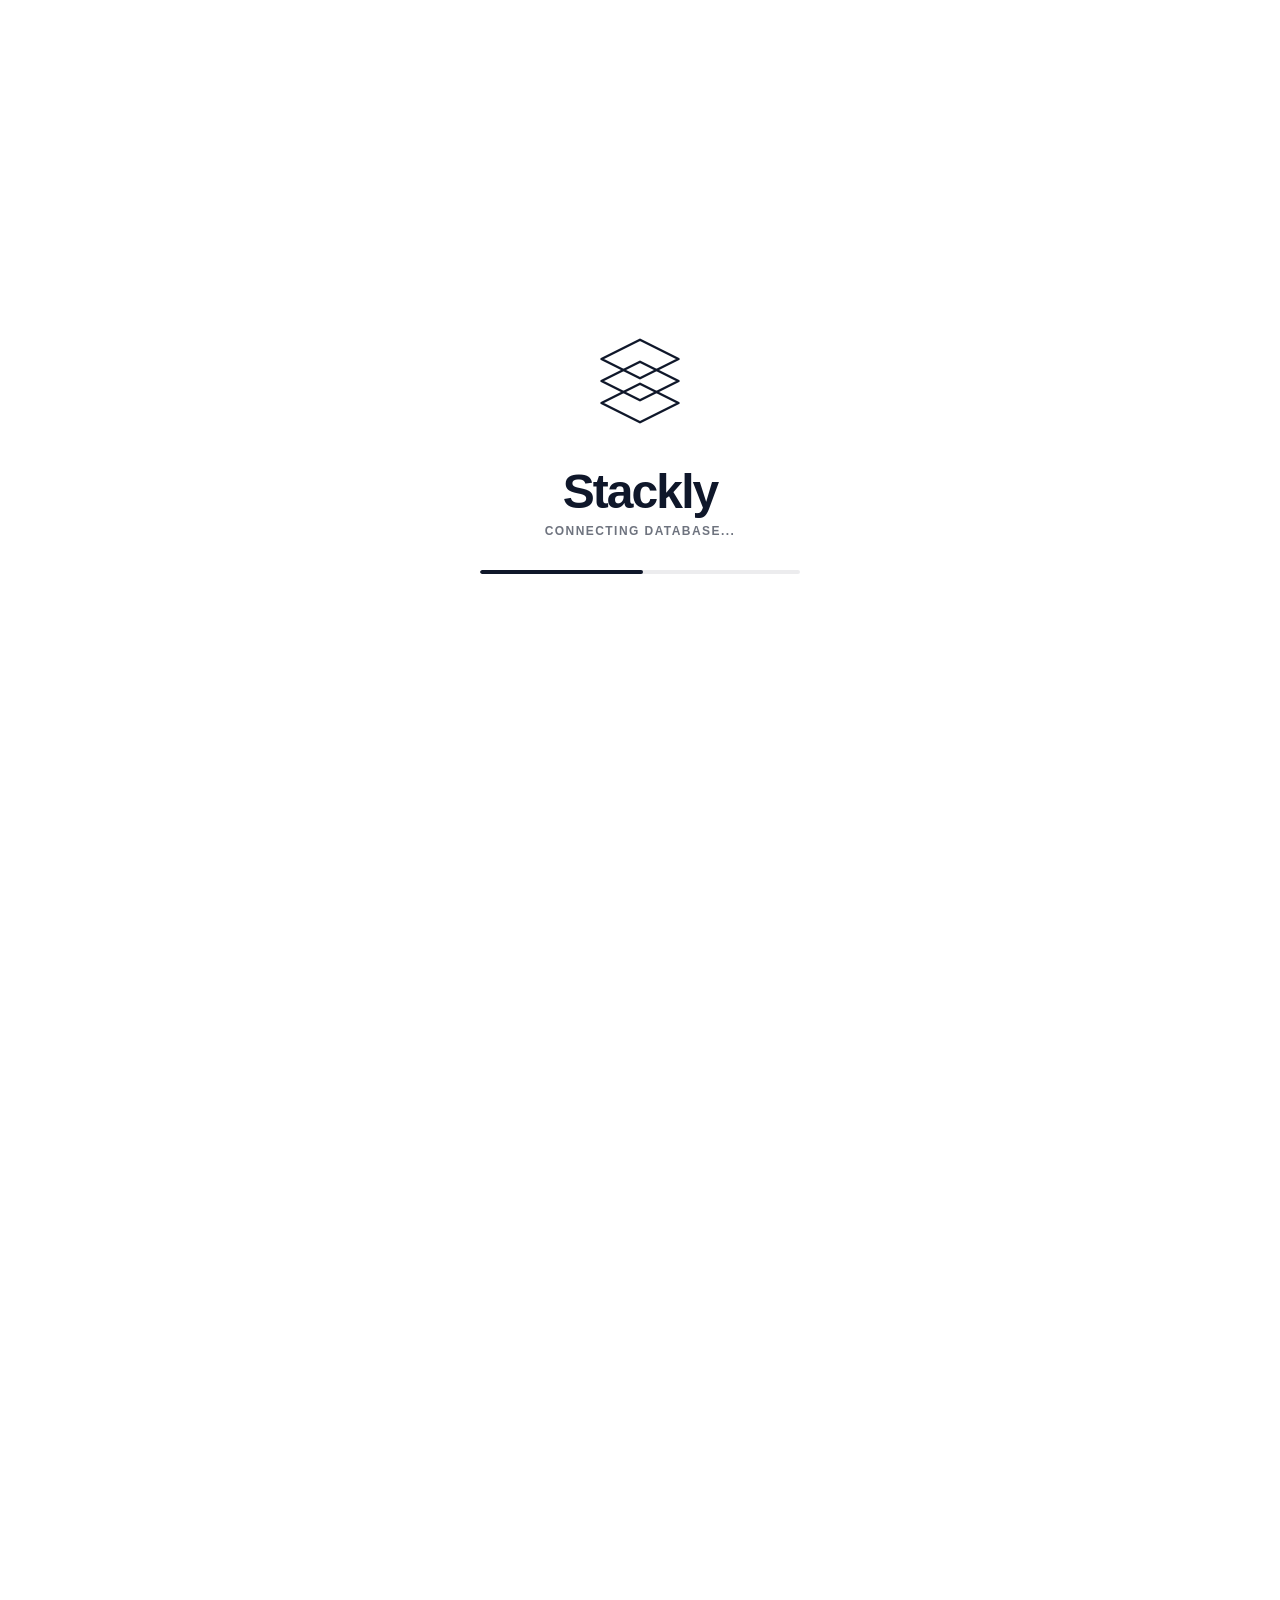
==== index.html @ def68d73 "Initial commit" ====
<!DOCTYPE html>
<html lang="en">
<head>
    <meta charset="UTF-8">
    <meta name="viewport" content="width=device-width, initial-scale=1.0">
    <title>Stackly - Corporate Training Management</title>
    <!-- Link to external stylesheet -->
    <link rel="stylesheet" href="style.css">
</head>
<body>

    <!-- MINIMAL PRELOADER SCREEN -->
    <div id="preloader">
        <div class="brand-wrapper">
            <!-- Custom Vector Logo from Image Reference in Single Color Line Art -->
            <svg class="vector-logo" viewBox="0 0 200 200" fill="none" xmlns="http://w3.org">
                <!-- Bottom Base Diamond Layer -->
                <path class="layer layer-1" d="M30 140L100 175L170 140L100 105L30 140Z" />
                <!-- Middle Diamond Layer -->
                <path class="layer layer-2" d="M30 100L100 135L170 100L100 65L30 100Z" />
                <!-- Top Summit Diamond Layer -->
                <path class="layer layer-3" d="M30 60L100 95L170 60L100 25L30 60Z" />
            </svg>
            
            <div class="text-group">
                <h1 class="brand-name">Stackly</h1>
                <p class="status-text" id="status-label">CONNECTING DATABASE...</p>
            </div>

            <!-- Single-Color Progress Indicator -->
            <div class="progress-container">
                <div class="progress-bar" id="progress-bar"></div>
            </div>
        </div>
    </div>


<script>
    document.addEventListener("DOMContentLoaded", () => {
    const progressBar = document.getElementById("progress-bar");
    const statusLabel = document.getElementById("status-label");
    
    const totalDuration = 2000; // Hardcoded 2-second timeout window
    const frameRate = 30; 
    const totalTicks = totalDuration / frameRate;
    let currentTick = 0;

    const phrases = [
        { limit: 35, text: "OPTIMIZING CORE ENVIRONMENT..." },
        { limit: 75, text: "CONNECTING DATABASE..." },
        { limit: 100, text: "LAUNCHING..." }
    ];

    const loaderInterval = setInterval(() => {
        currentTick++;
        const percentage = Math.min((currentTick / totalTicks) * 100, 100);
        
        if (progressBar) {
            progressBar.style.width = `${percentage}%`;
        }

        if (statusLabel) {
            const match = phrases.find(p => percentage <= p.limit);
            if (match) statusLabel.textContent = match.text;
        }

        if (currentTick >= totalTicks) {
            clearInterval(loaderInterval);
            
            // Clean modal dismount
            setTimeout(() => {
                document.body.classList.add("loaded");
            }, 100);
        }
    }, frameRate);
});

</script>

<!-- FLOATING HEADER INTERFACE -->
<header class="floating-header">
    <div class="header-container">
        
        <a href="#" class="brand-logo" id="brand-logo-trigger" aria-label="Stackly Home - Refresh Portal">
            <!-- Replace 'logo-placeholder.svg' with your actual vector file path -->
            <img src="logo-placeholder.svg" alt="Stackly Logo" class="logo-img">
            <span class="brand-name-text">Stackly</span>
        </a>

        <!-- Desktop Navigation Layer (Hidden on mobile via Media Query) -->
        <nav class="desktop-nav">
            <ul class="nav-menu">
                <li><a href="#dashboard" class="nav-item active">Dashboard</a></li>
                <li><a href="#courses" class="nav-item">Courses</a></li>
                <li><a href="#analytics" class="nav-item">Analytics</a></li>
                <li><a href="#teams" class="nav-item">Teams</a></li>
                <li><a href="#settings" class="nav-item">Settings</a></li>
            </ul>
        </nav>

        <!-- Right Side Authentication Area -->
        <div class="auth-wrapper">
            <button class="btn-auth">Sign In</button>
            
            <!-- Mobile Hamburger Menu Toggle Trigger Button -->
            <button class="mobile-toggle" id="mobile-menu-toggle" aria-label="Toggle Navigation Menu">
                <span class="hamburger-bar"></span>
                <span class="hamburger-bar"></span>
                <span class="hamburger-bar"></span>
            </button>
        </div>
    </div>
</header>

<!-- Responsive Mobile Navigation Drawer Overlay Drawer Component -->
<div class="mobile-drawer" id="mobile-navigation-drawer">
    <nav class="mobile-nav">
        <ul>
            <li><a href="#dashboard" class="mobile-nav-item active">Dashboard</a></li>
            <li><a href="#courses" class="mobile-nav-item">Courses</a></li>
            <li><a href="#analytics" class="mobile-nav-item">Analytics</a></li>
            <li><a href="#teams" class="mobile-nav-item">Teams</a></li>
            <li><a href="#settings" class="mobile-nav-item">Settings</a></li>
        </ul>
    </nav>
</div>

<script>
    document.addEventListener("DOMContentLoaded", () => {
    // 1. BRAND REFRESH CONTROLLER
    const logoTrigger = document.getElementById("brand-logo-trigger");
    if (logoTrigger) {
        logoTrigger.addEventListener("click", (e) => {
            e.preventDefault(); // Stop standard routing anchors
            window.location.reload(); // Instantly trigger atomic state wipe refresh
        });
    }

    // 2. MOBILE OVERLAY RESPONSIVE DRAWER MANAGEMENT
    const menuToggle = document.getElementById("mobile-menu-toggle");
    const navDrawer = document.getElementById("mobile-navigation-drawer");
    const drawerLinks = document.querySelectorAll(".mobile-nav-item");

    if (menuToggle && navDrawer) {
        const toggleMenuState = () => {
            menuToggle.classList.toggle("active");
            navDrawer.classList.toggle("open");
            
            // Toggle body scroll control layers to prevent standard layout parallax shifts
            if (navDrawer.classList.contains("open")) {
                document.body.style.overflow = "hidden";
            } else {
                document.body.style.overflow = "";
            }
        };

        menuToggle.addEventListener("click", toggleMenuState);

        // Auto close navigation screen drawer whenever links are selected
        drawerLinks.forEach(link => {
            link.addEventListener("click", () => {
                if (navDrawer.classList.contains("open")) {
                    toggleMenuState();
                }
            });
        });
    }
});

</script>

<!-- DYNAMIC L&D SYSTEM HERO SECTION -->
<section class="hero-section">
    <!-- Main corporate training background graphical environment asset -->
    <img src="./assests/hero section bg.webp" alt="Enterprise Training Workspace" class="hero-bg-img">

    <div class="hero-container">
        <!-- TOP GRID LAYER: Context Core Panels -->
        <div class="hero-content-row">
            <div class="hero-text-block">
                <!-- Staggered parsing target title string tailored to L&D operations -->
                <h1 class="hero-title" id="staggered-title">
                    BECAUSE YOUR TEAMS DESERVE TO EXCEL HIGHER
                </h1>
                
                <p class="hero-description">
                    Join hundreds of forward-thinking enterprises upskilling their global workforce with targeted structural paths and expert-led curriculum paths.
                </p>

                <div class="hero-cta-group">
                    <button class="btn-primary cta-left">Explore Courses</button>
                    <button class="btn-secondary cta-right">Request Demo</button>
                </div>
            </div>
            
            <!-- Continuous Changing Metric Showcase Widget -->
            <div class="hero-ticker-block">
                <div class="ticker-slide active" id="feature-slide">
                    <span class="ticker-badge">Live System</span>
                    <h3 id="ticker-heading">Automated Skill Matrix Tracking</h3>
                    <p id="ticker-desc">Map employee growth curves and capability limits instantly in real-time updates.</p>
                </div>
            </div>
        </div>

        <!-- BOTTOM GRID LAYER: Dynamic Running Incremental Counter Ribbon -->
        <div class="hero-stats-row">
            <div class="stat-item">
                <div class="stat-number-wrapper">
                    <!-- Added data attributes to drive JavaScript increment count engine -->
                    <span class="stat-number" data-target="250">0</span>
                </div>
                <span class="stat-label">Enterprise Courses</span>
            </div>
            
            <div class="stat-item">
                <div class="stat-number-wrapper">
                    <span class="stat-number" data-target="15">0</span><span class="stat-suffix">M+</span>
                </div>
                <span class="stat-label">Active Learners</span>
            </div>
            
            <div class="stat-item">
                <div class="stat-number-wrapper">
                    <span class="stat-number" data-target="98">0</span><span class="stat-suffix">%</span>
                </div>
                <span class="stat-label">Completion Rate</span>
            </div>
        </div>
    </div>
</section>

<style>
    /* HERO LAYOUT ENVIRONMENT CONTAINER */
.hero-section {
    position: relative;
    width: 100%;
    min-height: 100vh;
    display: flex;
    align-items: flex-end;
    padding: 160px 6% 80px 6%;
    overflow: hidden;
    background-color: #0A0F1D; /* Dark rich backdrop matching uploaded template layout */
}

.hero-bg-img {
    position: absolute;
    top: 0;
    left: 0;
    width: 100%;
    height: 100%;
    object-fit: cover;
    object-position: center top;
    z-index: 1;
    pointer-events: none;
    opacity: 0.15; /* Subdued baseline overlay mapping to the dark layout scheme */
}

/* Linear clear visual gradient masking layer */
.hero-section::before {
    content: '';
    position: absolute;
    top: 0;
    left: 0;
    width: 100%;
    height: 100%;
    background: linear-gradient(180deg, transparent 40%, #0A0F1D 100%);
    z-index: 2;
}

.hero-container {
    position: relative;
    z-index: 3;
    width: 100%;
    max-width: 1440px;
    margin: 0 auto;
    display: flex;
    flex-direction: column;
    gap: 70px;
}

/* STRUCTURAL CONTENT LAYOUT ARCHITECTURE */
.hero-content-row {
    display: grid;
    grid-template-columns: 1.15fr 0.85fr;
    gap: 48px;
    align-items: flex-end;
}

.hero-text-block {
    max-width: 680px;
}

/* REPLICATED TYPOGRAPHY SCHEME */
.hero-title {
    font-size: 3.8rem;
    font-weight: 400; /* Crisp wireframe light-weight feel */
    letter-spacing: 0.01em;
    line-height: 1.15;
    color: #FFFFFF;
    margin-bottom: 24px;
    text-transform: uppercase;
    display: flex;
    flex-wrap: wrap;
    gap: 0 16px;
}

/* Side word animations configurations controls */
.hero-title span {
    display: inline-block;
    opacity: 0;
    transition: opacity 0.5s cubic-bezier(0.25, 1, 0.5, 1), transform 0.5s cubic-bezier(0.25, 1, 0.5, 1);
}
.hero-title span.slide-from-left { transform: translateX(-30px); }
.hero-title span.slide-from-right { transform: translateX(30px); }
.hero-title span.animate-in {
    opacity: 1;
    transform: translate(0) !important;
}

.hero-description {
    font-size: 1.05rem;
    line-height: 1.6;
    color: #94A3B8;
    margin-bottom: 40px;
    max-width: 520px;
}

/* CTA CAPSULE CONTROLS */
.hero-cta-group {
    display: flex;
    align-items: center;
    gap: 16px;
}

.btn-primary, .btn-secondary {
    padding: 14px 34px;
    font-size: 0.95rem;
    font-weight: 600;
    border-radius: 30px;
    cursor: pointer;
    transition: all 0.3s cubic-bezier(0.4, 0, 0.2, 1);
    opacity: 0;
}

.btn-primary.cta-left {
    background-color: #4ADE80; /* Clean Corporate Green Main Accent */
    color: #0A0F1D;
    border: none;
    transform: translateX(-40px);
}
.btn-primary.cta-left:hover {
    background-color: #22C55E;
    transform: translateY(-2px);
}

.btn-secondary.cta-right {
    background-color: rgba(255, 255, 255, 0.08);
    color: #FFFFFF;
    border: 1px solid rgba(255, 255, 255, 0.2);
    backdrop-filter: blur(8px);
    -webkit-backdrop-filter: blur(8px);
    transform: translateX(40px);
}
.btn-secondary.cta-right:hover {
    background-color: rgba(255, 255, 255, 0.15);
    border-color: rgba(255, 255, 255, 0.4);
    transform: translateY(-2px);
}

.btn-primary.animate-in, .btn-secondary.animate-in {
    opacity: 1;
    transform: translateX(0);
}

/* TICKER BOX COMPONENT FRAME */
.hero-ticker-block {
    justify-self: flex-end;
    background: rgba(15, 23, 42, 0.6);
    backdrop-filter: blur(16px);
    -webkit-backdrop-filter: blur(16px);
    border: 1px solid rgba(255, 255, 255, 0.08);
    padding: 36px;
    border-radius: 20px;
    max-width: 420px;
    width: 100%;
}

.ticker-slide {
    transition: opacity 0.4s ease, transform 0.4s ease;
}
.ticker-slide.changing {
    opacity: 0;
    transform: scale(0.98) translateY(6px);
}

.ticker-badge {
    display: inline-block;
    padding: 4px 10px;
    font-size: 0.68rem;
    font-weight: 700;
    text-transform: uppercase;
    background-color: rgba(74, 222, 128, 0.15);
    color: #4ADE80;
    border-radius: 6px;
    margin-bottom: 16px;
    letter-spacing: 0.05em;
}

.ticker-slide h3 {
    color: #FFFFFF;
    font-size: 1.4rem;
    margin-bottom: 8px;
    font-weight: 600;
}

.ticker-slide p {
    color: #94A3B8;
    font-size: 0.9rem;
    line-height: 1.4;
}

/* TRACK METRICS SECTION SYSTEM */
.hero-stats-row {
    display: flex;
    align-items: center;
    gap: 80px;
    border-top: 1px solid rgba(255, 255, 255, 0.1);
    padding-top: 36px;
    width: 100%;
}

.stat-item {
    display: flex;
    flex-direction: column;
    align-items: flex-start;
    position: relative;
}

.stat-item:not(:last-child)::after {
    content: '';
    position: absolute;
    right: -40px;
    top: 15%;
    height: 70%;
    width: 1px;
    background-color: rgba(255, 255, 255, 0.15);
}

.stat-number-wrapper {
    display: flex;
    align-items: baseline;
    color: #FFFFFF;
}

.stat-number {
    font-size: 3.6rem;
    font-weight: 300;
    line-height: 1;
}

.stat-suffix {
    font-size: 2rem;
    font-weight: 300;
    margin-left: 2px;
}

.stat-label {
    font-size: 0.85rem;
    color: #64748B;
    margin-top: 8px;
    text-transform: uppercase;
    letter-spacing: 0.05em;
}

/* RESPONSIVE LAYOUT BREAKPOINTS MEDIA INTERFACES */
@media (max-width: 1024px) {
    .hero-content-row {
        grid-template-columns: 1fr;
        gap: 48px;
    }
    .hero-ticker-block { justify-self: flex-start; max-width: 100%; }
    .hero-title { font-size: 3rem; }
    .hero-stats-row { gap: 48px; }
    .stat-item:not(:last-child)::after { display: none; }
}

@media (max-width: 640px) {
    .hero-section { padding-top: 120px; padding-bottom: 60px; }
    .hero-title { font-size: 2.1rem; gap: 0 10px; }
    .hero-cta-group { flex-direction: column; align-items: stretch; }
    .btn-primary, .btn-secondary { text-align: center; }
    .hero-stats-row { gap: 32px; flex-direction: column; align-items: flex-start; }
    .stat-number { font-size: 3rem; }
}

</style>

<script>
    document.addEventListener("DOMContentLoaded", () => {
    
    // FUNCTION: TRIGGER SEQUENTIAL SIDEWAYS TEXT ENTRY
    const initStaggeredTitle = () => {
        const titleContainer = document.getElementById("staggered-title");
        if (!titleContainer) return;

        const words = titleContainer.textContent.trim().split(/\s+/);
        titleContainer.innerHTML = ""; // Wipe base raw block

        words.forEach((word, index) => {
            const span = document.createElement("span");
            span.textContent = word + " ";
            
            // Alternate text arrival pathways
            if (index % 2 === 0) {
                span.classList.add("slide-from-left");
            } else {
                span.classList.add("slide-from-right");
            }
            
            titleContainer.appendChild(span);

            // Execute time staggered display sequence
            setTimeout(() => {
                span.classList.add("animate-in");
            }, index * 65);
        });

        // Trigger action buttons entrance sequences immediately following title layers
        setTimeout(() => {
            const ctaLeft = document.querySelector(".cta-left");
            const ctaRight = document.querySelector(".cta-right");
            if (ctaLeft) ctaLeft.classList.add("animate-in");
            if (ctaRight) ctaRight.classList.add("animate-in");
        }, words.length * 65 + 100);
    };

    // FUNCTION: DYNAMIC METRICS COUNTER ENGINE
    const runNumericCounters = () => {
        const counters = document.querySelectorAll(".stat-number");
        
        counters.forEach(counter => {
            const targetValue = parseInt(counter.getAttribute("data-target"), 10);
            const counterDuration = 1500; // Total count runtime in milliseconds
            const operationalFps = 60;
            const absoluteSteps = Math.ceil(counterDuration / (1000 / operationalFps));
            const numericIncrement = targetValue / absoluteSteps;
            let initialStartValue = 0;
            let frameTracker = 0;

            const incrementSequenceLoop = setInterval(() => {
                frameTracker++;
                initialStartValue += numericIncrement;
                
                // Write output calculations
                counter.textContent = Math.floor(initialStartValue);

                if (frameTracker >= absoluteSteps) {
                    clearInterval(incrementSequenceLoop);
                    counter.textContent = targetValue; // Force clamp precision limits
                }
            }, 1000 / operationalFps);
        });
    };

    // COORDINATE WITH PRELOADER EXIT SEQUENCE
    // Checks periodically for the '.loaded' signature added by your loader script onto document body
    const structuralStateObserver = setInterval(() => {
        if (document.body.classList.contains("loaded")) {
            clearInterval(structuralStateObserver);
            
            // Fire layout entrance movements simultaneously 
            setTimeout(() => {
                initStaggeredTitle();
                runNumericCounters();
            }, 200); // Elegant brief operational visual cushion
        }
    }, 100);

    // DYNAMIC TICKER ROTATION LOOP OVERLAY
    const trainingFeatures = [
        { heading: "Automated Skill Matrix Tracking", desc: "Map employee growth curves and capability limits instantly in real-time updates." },
        { heading: "Compliance Course Pathways", desc: "Automate regulatory validation modules and recurring security parameters effortlessly." },
        { heading: "Unified Analytics Trackers", desc: "Examine execution metrics and department capabilities via centralized intelligence tools." }
    ];

    let activeFeatureIndex = 0;
    const slideFrame = document.getElementById("feature-slide");
    const labelHeading = document.getElementById("ticker-heading");
    const descText = document.getElementById("ticker-desc");

    if (slideFrame && labelHeading && descText) {
        setInterval(() => {
            slideFrame.classList.add("changing");
            setTimeout(() => {
                activeFeatureIndex = (activeFeatureIndex + 1) % trainingFeatures.length;
                labelHeading.textContent = trainingFeatures[activeFeatureIndex].heading;
                descText.textContent = trainingFeatures[activeFeatureIndex].desc;
                slideFrame.classList.remove("changing");
            }, 400);
        }, 4500);
    }
});

</script>

<!-- ABOUT ENTERPRISE MATRIX SECTION -->
<section class="about-section" id="about-portal-view">
    <div class="about-container">
        
        <!-- LEFT COLUMN: Automatic Image Swapper System -->
        <div class="about-visual-frame">
            <!-- Image tags configured to auto-swap via JavaScript loop -->
            <img src="./assests/about img 1.webp" alt="Enterprise Training Environment" class="about-swap-img active" id="about-img-target-1">
            <img src="./assests/about img 2.webp" alt="Learners Collaboration Hub" class="about-swap-img" id="about-img-target-2">
            
            <!-- Graphic background floating element -->
            <div class="visual-accent-box"></div>
        </div>

        <!-- RIGHT COLUMN: Company Details & Scroll-Animated Components -->
        <div class="about-content-block">
            <span class="about-pretitle scroll-trigger-bottom">WHO WE ARE</span>
            
            <!-- Target for sideways word-by-word structural entry -->
            <h2 class="about-title" id="about-staggered-title">
                Transforming Workplace Competency Through Advanced Learning Architecture
            </h2>
            
            <div class="scroll-trigger-bottom transition-delay-1">
                <p class="about-description">
                    Stackly delivers a unified corporate training ecosystem engineered for modern global enterprises. We bridge the gap between employee capability gaps and business objectives by deploying automated training tracks, interactive skills mapping grids, and localized curricular models.
                </p>
                <p class="about-description">
                    Over the past decade, our learning modules have empowered leadership development paths, compliance mandates, and technological upskilling pipelines across diverse international industries.
                </p>
            </div>

            <!-- Floating CTA Actions Sub-Panel -->
            <div class="about-cta-wrapper scroll-trigger-bottom transition-delay-2">
                <a href="#company-profile" class="btn-about-floating primary">Read Our Story</a>
                <a href="#partner-tracks" class="btn-about-floating secondary">Partner With Us</a>
            </div>
        </div>

    </div>
</section>

<style>
    /* ABOUT SECTION LAYOUT FRAMEWORK */
.about-section {
    width: 100%;
    padding: 10px 6% 80px 6%; /* Locked to user-specified 10px padding-top requirement */
    background-color: #0A0F1D; /* Keeps seamless continuation of template background dark theme */
    position: relative;
    overflow: hidden;
}

.about-container {
    width: 100%;
    max-width: 1440px;
    margin: 0 auto;
    display: grid;
    grid-template-columns: 0.95fr 1.05fr;
    gap: 80px;
    align-items: center;
}

/* LEFT SIDE: VISUAL AUTO-SWAPPING CONTAINER STYLING */
.about-visual-frame {
    position: relative;
    width: 100%;
    height: 520px;
    border-radius: 24px;
}

.about-swap-img {
    position: absolute;
    top: 0;
    left: 0;
    width: 100%;
    height: 100%;
    object-fit: cover;
    border-radius: 24px;
    z-index: 2;
    opacity: 0;
    transform: scale(0.98);
    transition: opacity 0.8s ease-in-out, transform 0.8s ease-in-out;
    box-shadow: 0 20px 40px rgba(0, 0, 0, 0.4);
}

/* Toggle visibility layer settings */
.about-swap-img.active {
    opacity: 1;
    transform: scale(1);
    z-index: 3;
}

.visual-accent-box {
    position: absolute;
    bottom: -20px;
    left: -20px;
    width: 60%;
    height: 60%;
    border: 2px solid rgba(74, 222, 128, 0.2); /* Corporate light green profile boundary lines */
    border-radius: 24px;
    z-index: 1;
    pointer-events: none;
}

/* RIGHT SIDE: TYPOGRAPHY AND CONTENT ELEMENT ARCHITECTURE */
.about-content-block {
    display: flex;
    flex-direction: column;
    text-align: left;
}

.about-pretitle {
    font-size: 0.85rem;
    font-weight: 700;
    color: #4ADE80; /* Ancient Green focus text */
    letter-spacing: 0.15em;
    margin-bottom: 12px;
}

.about-title {
    font-size: 2.8rem;
    font-weight: 400;
    line-height: 1.25;
    color: #FFFFFF;
    margin-bottom: 28px;
    display: flex;
    flex-wrap: wrap;
    gap: 0 12px;
}

/* Sideways entry parameters triggered on viewport scroll intersect hooks */
.about-title span {
    display: inline-block;
    opacity: 0;
    transition: opacity 0.5s cubic-bezier(0.25, 1, 0.5, 1), transform 0.5s cubic-bezier(0.25, 1, 0.5, 1);
}
.about-title span.slide-from-left { transform: translateX(-25px); }
.about-title span.slide-from-right { transform: translateX(25px); }
.about-title span.animate-in {
    opacity: 1;
    transform: translate(0) !important;
}

.about-description {
    font-size: 1.02rem;
    line-height: 1.65;
    color: #94A3B8;
    margin-bottom: 20px;
    max-width: 620px;
}

/* FLOATING FLOATING ACTION CTA STRUCTURE */
.about-cta-wrapper {
    display: flex;
    align-items: center;
    gap: 20px;
    margin-top: 16px;
}

.btn-about-floating {
    padding: 12px 30px;
    font-size: 0.95rem;
    font-weight: 600;
    text-decoration: none;
    border-radius: 30px;
    box-shadow: 0 10px 20px rgba(0, 0, 0, 0.15);
    transition: all 0.3s cubic-bezier(0.4, 0, 0.2, 1);
}

.btn-about-floating.primary {
    background-color: #4ADE80; /* Main Corporate Theme Accent Green */
    color: #0A0F1D;
}
.btn-about-floating.primary:hover {
    background-color: #22C55E;
    transform: translateY(-3px) cubic-bezier(0.175, 0.885, 0.32, 1.275);
    box-shadow: 0 15px 25px rgba(34, 197, 94, 0.3);
}

.btn-about-floating.secondary {
    background-color: transparent;
    color: #FFFFFF;
    border: 1px solid rgba(255, 255, 255, 0.2);
}
.btn-about-floating.secondary:hover {
    background-color: rgba(255, 255, 255, 0.05);
    border-color: #FFFFFF;
    transform: translateY(-3px);
}

/* BOTTOM INTERSECT ENTRANCE CONTROLLER TRIGGERS */
.scroll-trigger-bottom {
    opacity: 0;
    transform: translateY(40px);
    transition: opacity 0.8s cubic-bezier(0.25, 1, 0.5, 1), transform 0.8s cubic-bezier(0.25, 1, 0.5, 1);
}

.scroll-trigger-bottom.animate-in {
    opacity: 1;
    transform: translateY(0);
}

.transition-delay-1 { transition-delay: 0.2s; }
.transition-delay-2 { transition-delay: 0.4s; }

/* FLUID RESPONSIVE SYSTEM MEDIA BREAKPOINTS */
@media (max-width: 1024px) {
    .about-container {
        grid-template-columns: 1fr;
        gap: 50px;
    }
    .about-visual-frame { height: 420px; max-width: 600px; margin: 0 auto; }
    .about-title { font-size: 2.25rem; }
}

@media (max-width: 640px) {
    .about-section { padding-top: 10px; padding-bottom: 40px; }
    .about-visual-frame { height: 300px; }
    .about-title { font-size: 1.85rem; }
    .about-cta-wrapper { flex-direction: column; align-items: stretch; }
    .btn-about-floating { text-align: center; }
}

</style>

<script>
    document.addEventListener("DOMContentLoaded", () => {
    
    // 1. LEFT COLUMN: AUTOMATIC 2-SECOND DUAL IMAGE SWAP SYSTEM
    const slideImages = [
        document.getElementById("about-img-target-1"),
        document.getElementById("about-img-target-2")
    ];
    let activeImageIndex = 0;

    if (slideImages[0] && slideImages[1]) {
        setInterval(() => {
            // Remove visibility parameters from current active item node
            slideImages[activeImageIndex].classList.remove("active");
            
            // Switch pointer index position loop step 
            activeImageIndex = (activeImageIndex + 1) % slideImages.length;
            
            // Add active visibility indicator triggers
            slideImages[activeImageIndex].classList.add("active");
        }, 2000); // Strict 2-second swap runtime loop target
    }

    // 2. RIGHT COLUMN: PARSE STAGGERED TITLE ELEMENTS
    const initAboutTitleStagger = (titleElement) => {
        const words = titleElement.textContent.trim().split(/\s+/);
        titleElement.innerHTML = "";

        words.forEach((word, index) => {
            const span = document.createElement("span");
            span.textContent = word + " ";
            
            if (index % 2 === 0) {
                span.classList.add("slide-from-left");
            } else {
                span.classList.add("slide-from-right");
            }
            
            titleElement.appendChild(span);
        });
    };

    const runAboutTitleAnimation = (titleElement) => {
        const spans = titleElement.querySelectorAll("span");
        spans.forEach((span, index) => {
            setTimeout(() => {
                span.classList.add("animate-in");
            }, index * 60);
        });
    };

    const aboutTitle = document.getElementById("about-staggered-title");
    if (aboutTitle) {
        initAboutTitleStagger(aboutTitle);
    }

    // 3. MODERN VIEWPORT SCROLL INTERSECTION OBSERVER INTERFACE
    // Monitors scroll patterns to fire bottom floating entries and parsing side texts seamlessly
    const observerOptions = {
        root: null,
        rootMargin: "0px",
        threshold: 0.18 // Action starts when 18% of section element interacts with screen view
    };

    const scrollIntersectionObserver = new IntersectionObserver((entries, observer) => {
        entries.forEach(entry => {
            if (entry.isIntersecting) {
                const parentSection = entry.target;
                
                // Fire text parse execution triggers
                if (aboutTitle) {
                    runAboutTitleAnimation(aboutTitle);
                }

                // Gather and pop bottom-to-top floating elements sequentially
                const bottomElements = parentSection.querySelectorAll(".scroll-trigger-bottom");
                bottomElements.forEach(element => {
                    element.classList.add("animate-in");
                });

                // Unmount observer tracking hook once visuals execute safely
                observer.unobserve(parentSection);
            }
        });
    }, observerOptions);

    const targetAboutSection = document.getElementById("about-portal-view");
    if (targetAboutSection) {
        scrollIntersectionObserver.observe(targetAboutSection);
    }
});

</script>

<!-- CORPORATE OFFERINGS INTERACTIVE SECTION -->
<section class="offerings-section" id="offerings-viewport-trigger">
    <img src="./assests/about img 2.webp" alt="Corporate Training Infrastructure" class="offerings-bg-img">

    <div class="offerings-container">
        
        <!-- TOP REGION: Section Header -->
        <div class="offerings-header-row">
            <h2 class="offerings-section-title" id="offerings-staggered-title">
                WHAT WE OFFER
            </h2>
            <p class="offerings-section-subtitle scroll-trigger-side">
                From targeted execution tracks to comprehensive department upskilling pipelines, explore structural programs built for modern enterprise growth metrics.
            </p>
        </div>

        <!-- BOTTOM REGION: Service Matrix Grid -->
        <div class="offerings-cards-grid">
            
            <!-- Card Node 1 -->
            <div class="offering-card-item scroll-trigger-stagger">
                <div class="offering-icon-frame">
                    <svg viewBox="0 0 24 24" fill="none" stroke="currentColor" stroke-width="2">
                        <path d="M12 14l9-5-9-5-9 5 9 5z"/>
                        <path d="M12 14l6.16-3.422a12.083 12.083 0 01.665 6.479A11.952 11.952 0 0012 20.055a11.952 11.952 0 00-6.824-2.998 12.078 12.078 0 01.665-6.479L12 14z"/>
                    </svg>
                </div>
                <h3 class="offering-card-title">Onboarding Tracks</h3>
                <p class="offering-card-desc">Deploy automated, standardized orientation modules to accelerate employee productivity windows seamlessly.</p>
            </div>

            <!-- Card Node 2 -->
            <div class="offering-card-item scroll-trigger-stagger">
                <div class="offering-icon-frame">
                    <svg viewBox="0 0 24 24" fill="none" stroke="currentColor" stroke-width="2">
                        <path d="M17 20h5v-2a3 3 0 00-5.356-1.857M17 20H7m10 0v-2c0-.656-.126-1.283-.356-1.857M7 20H2v-2a3 3 0 015.356-1.857M7 20v-2c0-.656.126-1.283.356-1.857m0 0a5.002 5.002 0 019.288 0M15 7a3 3 0 11-6 0 3 3 0 016 0zm6 3a2 2 0 11-4 0 2 2 0 014 0zM7 10a2 2 0 11-4 0 2 2 0 014 0z"/>
                    </svg>
                </div>
                <h3 class="offering-card-title">Leadership Labs</h3>
                <p class="offering-card-desc">Cultivate management skill architectures with interactive executive training tracks and assessments.</p>
            </div>

            <!-- Card Node 3 -->
            <div class="offering-card-item scroll-trigger-stagger">
                <div class="offering-icon-frame">
                    <svg viewBox="0 0 24 24" fill="none" stroke="currentColor" stroke-width="2">
                        <path d="M9 12l2 2 4-4m5.618-4.016A11.955 11.955 0 0112 2.944a11.955 11.955 0 01-8.618-3.04A12.02 12.02 0 003 9c0 5.591 3.824 10.29 9 11.622 5.176-1.332 9-6.03 9-11.622 0-1.042-.133-2.052-.382-3.016z"/>
                    </svg>
                </div>
                <h3 class="offering-card-title">Compliance Mandates</h3>
                <p class="offering-card-desc">Keep international groups fully aligned with auto-renewing regulatory and standard modules.</p>
            </div>

            <!-- Card Node 4 -->
            <div class="offering-card-item scroll-trigger-stagger">
                <div class="offering-icon-frame">
                    <svg viewBox="0 0 24 24" fill="none" stroke="currentColor" stroke-width="2">
                        <path d="M11 3.055A9.001 9.001 0 1020.945 13H11V3.055z"/>
                        <path d="M20.488 9H15V3.512A9.025 9.025 0 0120.488 9z"/>
                    </svg>
                </div>
                <h3 class="offering-card-title">Upskilling Intelligence</h3>
                <p class="offering-card-desc">Map internal workforce transitions using precise predictive data metrics and real-time completion tools.</p>
            </div>

        </div>
    </div>
</section>

<style>
    /* WHAT WE OFFER SECTOR LAYOUT MATRIX */
.offerings-section {
    position: relative;
    width: 100%;
    min-height: 100vh;
    display: flex;
    align-items: center;
    padding: 10px 6%;
    background-color: #0A0F1D;
    overflow: hidden;
}

.offerings-bg-img {
    position: absolute;
    top: 0;
    left: 0;
    width: 100%;
    height: 100%;
    object-fit: cover;
    object-position: center;
    z-index: 1;
    pointer-events: none;
    opacity: 0.32;
}

.offerings-section::before {
    content: '';
    position: absolute;
    top: 0;
    left: 0;
    width: 100%;
    height: 100%;
    background: linear-gradient(to top, #0A0F1D 0%, rgba(10, 15, 29, 0.7) 100%);
    z-index: 2;
}

.offerings-container {
    position: relative;
    z-index: 3;
    width: 100%;
    max-width: 1440px;
    margin: 0 auto;
    display: flex;
    flex-direction: column;
    gap: 60px;
}

/* HEADER LAYER BLOCK TYPOGRAPHY */
.offerings-header-row {
    text-align: left;
    max-width: 600px;
}

.offerings-section-title {
    font-size: 3.2rem;
    font-weight: 400;
    letter-spacing: 0.02em;
    color: #FFFFFF;
    margin-bottom: 16px;
    display: flex;
    flex-wrap: wrap;
    gap: 0 14px;
}

.offerings-section-title span {
    display: inline-block;
    opacity: 0;
    transition: opacity 0.5s cubic-bezier(0.25, 1, 0.5, 1), transform 0.5s cubic-bezier(0.25, 1, 0.5, 1);
}
.offerings-section-title span.slide-from-left { transform: translateX(-30px); }
.offerings-section-title span.slide-from-right { transform: translateX(30px); }
.offerings-section-title span.animate-in {
    opacity: 1;
    transform: translate(0) !important;
}

.offerings-section-subtitle {
    font-size: 1.02rem;
    line-height: 1.55;
    color: #94A3B8;
    opacity: 0;
    transform: translateX(-40px);
    transition: opacity 0.6s ease-out, transform 0.6s ease-out;
}

.offerings-section-subtitle.animate-in {
    opacity: 1;
    transform: translateX(0);
}

/* HORIZONTAL BOTTOM SECTOR CARD STRUCTURES */
.offerings-cards-grid {
    display: grid;
    grid-template-columns: repeat(4, 1fr);
    gap: 24px;
    width: 100%;
}

.offering-card-item {
    background-color: #FFFFFF;
    border-radius: 20px;
    padding: 32px 24px;
    display: flex;
    flex-direction: column;
    align-items: flex-start;
    color: #0F172A;
    box-shadow: 0 10px 30px rgba(0, 0, 0, 0.2);
    position: relative;
    overflow: hidden;
    /* Added background-color and color transitions for hover responsiveness */
    transition: transform 0.3s cubic-bezier(0.175, 0.885, 0.32, 1.275), 
                box-shadow 0.3s ease, 
                background-color 0.3s ease, 
                color 0.3s ease;
}

.offering-card-item.scroll-trigger-stagger {
    opacity: 0;
    transform: translateY(50px) scale(0.96);
    transition: opacity 0.6s cubic-bezier(0.25, 1, 0.5, 1), 
                transform 0.6s cubic-bezier(0.25, 1, 0.5, 1),
                background-color 0.3s ease,
                color 0.3s ease,
                transform 0.3s cubic-bezier(0.175, 0.885, 0.32, 1.275);
}

.offering-card-item.scroll-trigger-stagger.animate-in {
    opacity: 1;
    transform: translateY(0) scale(1);
}

.offering-icon-frame {
    width: 44px;
    height: 44px;
    margin-bottom: 24px;
    color: #4ADE80; /* Initial Ancient Green icon color */
    transition: color 0.3s ease;
}

.offering-icon-frame svg {
    width: 100%;
    height: 100%;
    object-fit: contain;
}

.offering-card-title {
    font-size: 1.25rem;
    font-weight: 600;
    margin-bottom: 12px;
}

.offering-card-desc {
    font-size: 0.9rem;
    line-height: 1.5;
    opacity: 0.8;
}

/* DYNAMIC HOVER STATE: TRANSITION CARDS INTO THE ACTIVE GREEN LAYOUT */
.offering-card-item:hover {
    transform: translateY(-8px);
    background-color: #4ADE80; /* Switches to Ancient Green on Hover */
    color: #0A0F1D; /* Dark text swap for accessibility */
    box-shadow: 0 20px 40px rgba(74, 222, 128, 0.35);
}

/* Switch icon color to dark grey inside the hovered green card wrapper */
.offering-card-item:hover .offering-icon-frame {
    color: #0A0F1D;
}

/* FLUID RESPONSIVE SYSTEM VIEWPORT PARAMETERS */
@media (max-width: 1200px) {
    .offerings-cards-grid {
        grid-template-columns: repeat(2, 1fr);
        gap: 28px;
    }
    .offerings-section-title { font-size: 2.75rem; }
}

@media (max-width: 640px) {
    .offerings-section { padding: 60px 4%; }
    .offerings-cards-grid {
        grid-template-columns: 1fr;
        gap: 20px;
    }
    .offerings-section-title { font-size: 2.1rem; }
    .offering-card-item { padding: 28px 20px; }
}

</style>

<script>
    document.addEventListener("DOMContentLoaded", () => {
    
    // 1. HEADER ROW: PARSE STAGGERED WORD ENTRY MATRICES
    const parseOfferingsTitleStagger = (titleContainer) => {
        if (!titleContainer) return;
        const words = titleContainer.textContent.trim().split(/\s+/);
        titleContainer.innerHTML = "";

        words.forEach((word, index) => {
            const span = document.createElement("span");
            span.textContent = word + " ";
            
            // Alternate arriving visual pathways
            if (index % 2 === 0) {
                span.classList.add("slide-from-left");
            } else {
                span.classList.add("slide-from-right");
            }
            
            titleContainer.appendChild(span);
        });
    };

    const runOfferingsTitleAnimation = (titleContainer) => {
        const spans = titleContainer.querySelectorAll("span");
        spans.forEach((span, index) => {
            setTimeout(() => {
                span.classList.add("animate-in");
            }, index * 70);
        });
    };

    const offeringsTitle = document.getElementById("offerings-staggered-title");
    if (offeringsTitle) {
        parseOfferingsTitleStagger(offeringsTitle);
    }

    // 2. SCROLL INTERSECTION ENGINE FOR SIDE LABELS & STAGGERED BOTTOM CARDS
    const offeringsObserverOptions = {
        root: null,
        rootMargin: "0px",
        threshold: 0.15 // Fires animation loops when 15% of section framework is visible
    };

    const offeringsSectionObserver = new IntersectionObserver((entries, observer) => {
        entries.forEach(entry => {
            if (entry.isIntersecting) {
                const parentSection = entry.target;

                // Fire header animations instantly
                if (offeringsTitle) {
                    runOfferingsTitleAnimation(offeringsTitle);
                }
                const subtitle = parentSection.querySelector(".offerings-section-subtitle");
                if (subtitle) {
                    subtitle.classList.add("animate-in");
                }

                // Gather and launch card components one-by-one sequentially
                const staggerCards = parentSection.querySelectorAll(".scroll-trigger-stagger");
                staggerCards.forEach((card, index) => {
                    setTimeout(() => {
                        card.classList.add("animate-in");
                    }, 300 + (index * 150)); // Clear 150ms incremental sequential step delay tracking
                });

                // Unmount loop monitoring listener to protect compute cycles
                observer.unobserve(parentSection);
            }
        });
    }, offeringsObserverOptions);

    const targetOfferingsSection = document.getElementById("offerings-viewport-trigger");
    if (targetOfferingsSection) {
        offeringsSectionObserver.observe(targetOfferingsSection);
    }
});

</script>

<!-- MOBILE ECOSYSTEM GATEWAY SECTION -->
<section class="app-gateway-section" id="app-gateway-viewport">
    <div class="app-gateway-container">
        
        <!-- LEFT COLUMN: Domain Typography & Glowing Floating CTA -->
        <div class="app-text-block">
            <!-- Staggered star review rating layout -->
            <div class="star-rating-row scroll-trigger-left">
                <span class="star-icon">★</span>
                <span class="star-icon">★</span>
                <span class="star-icon">★</span>
                <span class="star-icon">★</span>
                <span class="star-icon">★</span>
            </div>
            
            <h2 class="app-section-title" id="app-staggered-title">
                YOUR LEARNING JOURNEY CONTINUES ON STACKLY MOBILE
            </h2>
            
            <p class="app-section-description scroll-trigger-left transition-delay-1">
                With real-time workforce metrics, offline capability models, and bite-sized adaptive modules, we make hitting your corporate professional training goals intuitive and continuous.
            </p>

            <div class="app-cta-row scroll-trigger-left transition-delay-2">
                <!-- All buttons configured to navigate directly to user-requested 404.html page -->
                <a href="404.html" class="btn-app-gateway-floating">Learn More</a>
            </div>
        </div>

        <!-- RIGHT COLUMN: Asymmetric Creative Presentation Grid Layout -->
        <div class="app-visual-matrix">
            
            <!-- Grid Component 1: Phone UI Frame Showcase -->
            <div class="matrix-card-item phone-frame-wrapper scroll-trigger-right">
                <img src="./assests/mobile snip corporate trainning.webp" alt="Stackly Mobile Interface Track" class="matrix-embed-img">
            </div>

            <!-- Nested Stacked Layout Column Elements -->
            <div class="matrix-nested-stack">
                
                <!-- Grid Component 2: Animated App Store Badge Link -->
                <a href="404.html" class="matrix-card-item app-store-badge-card scroll-trigger-right transition-delay-1">
                    <div class="app-store-content-wrapper">
                        <!-- Apple icon SVG shape asset layer -->
                        <svg class="apple-vector-icon" viewBox="0 0 24 24" fill="currentColor">
                            <path d="M18.71 19.5c-.83 1.24-1.71 2.45-3.05 2.47-1.34.03-1.77-.79-3.29-.79-1.53 0-2 .77-3.27.82-1.31.05-2.3-1.32-3.14-2.53C4.25 17 2.94 12.45 4.7 9.39c.87-1.52 2.43-2.48 4.12-2.51 1.28-.02 2.5.87 3.29.87.78 0 2.26-1.07 3.81-.91.65.03 2.47.26 3.64 1.98-.09.06-2.17 1.28-2.15 3.81.03 3.02 2.65 4.03 2.68 4.04-.03.07-.42 1.44-1.38 2.83M15.97 4.17c.66-.81 1.11-1.93.99-3.06-1 .04-2.21.67-2.93 1.49-.62.69-1.16 1.84-1.01 2.96 1.12.09 2.27-.58 2.95-1.39z"/>
                        </svg>
                        <div class="app-store-text-group">
                            <span class="badge-subtext">Download on the</span>
                            <!-- Targeted container for structural letter-by-letter runtime typing logic -->
                            <h4 class="badge-main-title" id="typing-app-store-text">App Store</h4>
                        </div>
                    </div>
                </a>

                <!-- Grid Component 3: Contextual Action Shot Profile Card -->
                <div class="matrix-card-item imagery-showcase-card scroll-trigger-right transition-delay-2">
                    <img src="./assests/mo.webp" alt="Active Corporate Learner Track" class="matrix-embed-img">
                </div>

            </div>

        </div>

    </div>
</section>

<style>
    /* MOBILE APP GATEWAY ENVIRONMENT CONTAINER */
.app-gateway-section {
    width: 100%;
    /* Strict layout requirements mapping to user parameters */
    padding: 10px 6% 20px 6%;
    background-color: #0A0F1D;
    overflow: hidden;
    position: relative;
}

.app-gateway-container {
    width: 100%;
    max-width: 1440px;
    margin: 0 auto;
    display: grid;
    grid-template-columns: 0.95fr 1.05fr;
    gap: 60px;
    align-items: center;
}

/* LEFT COLUMN: TYPOGRAPHY ENGINE ARCHITECTURE */
.app-text-block {
    display: flex;
    flex-direction: column;
    text-align: left;
}

.star-rating-row {
    display: flex;
    gap: 4px;
    margin-bottom: 20px;
}

.star-icon {
    font-size: 1.25rem;
    color: #FBBF24; /* Clean yellow amber review stars look from picture mockup */
    text-shadow: 0 0 10px rgba(251, 191, 36, 0.4);
}

.app-section-title {
    font-size: 3.2rem;
    font-weight: 400; /* Replicates signature thin wire framework style fields */
    letter-spacing: 0.01em;
    line-height: 1.2;
    color: #FFFFFF;
    margin-bottom: 24px;
    text-transform: uppercase;
    display: flex;
    flex-wrap: wrap;
    gap: 0 14px;
}

/* Word-by-word horizontal sideways entry triggers hook setups */
.app-section-title span {
    display: inline-block;
    opacity: 0;
    transition: opacity 0.5s cubic-bezier(0.25, 1, 0.5, 1), transform 0.5s cubic-bezier(0.25, 1, 0.5, 1);
}
.app-section-title span.slide-from-left { transform: translateX(-35px); }
.app-section-title span.slide-from-right { transform: translateX(35px); }
.app-section-title span.animate-in {
    opacity: 1;
    transform: translate(0) !important;
}

.app-section-description {
    font-size: 1.05rem;
    line-height: 1.6;
    color: #94A3B8;
    margin-bottom: 36px;
    max-width: 520px;
    transition: color 0.3s ease, text-shadow 0.3s ease;
}

/* INTERACTIVE TEXT GLOW HOVER EFFECTS */
.app-text-block:hover .app-section-description {
    color: #FFFFFF;
    text-shadow: 0 0 12px rgba(255, 255, 255, 0.25);
}

/* FLOATING PRIMARY CTA BUTTON */
.app-cta-row {
    display: flex;
}

.btn-app-gateway-floating {
    display: inline-block;
    padding: 12px 36px;
    font-size: 0.95rem;
    font-weight: 600;
    text-decoration: none;
    color: #0A0F1D;
    background-color: #4ADE80; /* Stackly Main Theme Corporate Ancient Green */
    border-radius: 30px;
    box-shadow: 0 8px 20px rgba(74, 222, 128, 0.15);
    transition: all 0.3s cubic-bezier(0.4, 0, 0.2, 1);
}

.btn-app-gateway-floating:hover {
    background-color: #22C55E;
    transform: translateY(-4px);
    /* High density neon green glow execution */
    box-shadow: 0 0 25px rgba(74, 222, 128, 0.6), 0 12px 30px rgba(34, 197, 94, 0.4);
}

/* RIGHT COLUMN: ASYMMETRIC VISUAL GRID SYSTEM MATRIX */
.app-visual-matrix {
    display: grid;
    grid-template-columns: 1fr 1fr;
    gap: 24px;
    width: 100%;
    align-items: stretch;
}

.matrix-card-item {
    border-radius: 24px;
    overflow: hidden;
    position: relative;
    box-shadow: 0 15px 35px rgba(0, 0, 0, 0.3);
    transition: all 0.4s cubic-bezier(0.25, 1, 0.5, 1);
}

/* General interactive matrix glow framework logic states */
.matrix-card-item:hover {
    transform: translateY(-6px) scale(1.02);
    box-shadow: 0 0 30px rgba(147, 197, 253, 0.3), 0 20px 45px rgba(0, 0, 0, 0.4); /* Built-in cyan-blue ambient perimeter lighting glow */
}

.matrix-embed-img {
    width: 100%;
    height: 100%;
    object-fit: cover;
    display: block;
}

/* CARD VARIANT 1: PHONE MOCKUP */
.phone-frame-wrapper {
    background: linear-gradient(145deg, #FDBA74 0%, #FB923C 100%); /* Clean warm sand-peach presentation plate backdrop matching reference layout */
    padding: 32px 24px 0 24px;
    display: flex;
    align-items: flex-end;
    height: 480px;
}

.phone-frame-wrapper .matrix-embed-img {
    object-position: top center;
    border-radius: 20px 20px 0 0;
    box-shadow: 0 -10px 30px rgba(0, 0, 0, 0.25);
}

/* COLUMN RE-STACK WRAPPER */
.matrix-nested-stack {
    display: flex;
    flex-direction: column;
    gap: 24px;
    justify-content: space-between;
}

/* CARD VARIANT 2: PREMIUM APP STORE BADGE LAYOUT LINK */
.app-store-badge-card {
    background-color: #93C5FD; /* Premium soft pastel slate-blue anchor backdrop plate copied directly from the visual blueprint */
    text-decoration: none;
    padding: 28px;
    display: flex;
    align-items: center;
    justify-content: center;
    height: 140px;
}

.app-store-badge-card:hover {
    background-color: #60A5FA;
    box-shadow: 0 0 35px rgba(147, 197, 253, 0.7), 0 15px 30px rgba(96, 165, 250, 0.3); /* Dynamic active high glow layout */
}

.app-store-content-wrapper {
    display: flex;
    align-items: center;
    gap: 16px;
    color: #FFFFFF;
}

.apple-vector-icon {
    width: 42px;
    height: 42px;
}

.app-store-text-group {
    display: flex;
    flex-direction: column;
    text-align: left;
}

.badge-subtext {
    font-size: 0.8rem;
    font-weight: 500;
    opacity: 0.9;
    letter-spacing: 0.02em;
    text-transform: capitalize;
}

.badge-main-title {
    font-size: 1.75rem;
    font-weight: 700;
    line-height: 1.1;
    letter-spacing: -0.02em;
    white-space: nowrap;
}

/* Base structural hidden elements layout state targeting character array inject loops */
.badge-main-title span {
    opacity: 0;
    display: inline-block;
    transform: translateY(4px);
    transition: opacity 0.2s ease, transform 0.2s ease;
}

.badge-main-title span.typed-letter {
    opacity: 1;
    transform: translateY(0);
}

/* CARD VARIANT 3: ACTION SCREEN CONTAINER */
.imagery-showcase-card {
    height: calc(340px - 24px);
}

/* SCROLL INTERSECTION DRIVER DIRECTIONAL WRAPPER TAGS */
.scroll-trigger-left {
    opacity: 0;
    transform: translateX(-50px);
    transition: opacity 0.8s cubic-bezier(0.25, 1, 0.5, 1), transform 0.8s cubic-bezier(0.25, 1, 0.5, 1);
}

.scroll-trigger-right {
    opacity: 0;
    transform: translateX(50px);
    transition: opacity 0.8s cubic-bezier(0.25, 1, 0.5, 1), transform 0.8s cubic-bezier(0.25, 1, 0.5, 1);
}

.scroll-trigger-left.animate-in, .scroll-trigger-right.animate-in {
    opacity: 1;
    transform: translateX(0);
}

.transition-delay-1 { transition-delay: 0.15s; }
.transition-delay-2 { transition-delay: 0.3s; }

/* FLUID RESPONSIVE SYSTEM MEDIA BREAKPOINTS */
@media (max-width: 1100px) {
    .app-gateway-container {
        grid-template-columns: 1fr;
        gap: 50px;
    }
    .app-text-block { max-width: 100%; }
    .app-visual-matrix { max-width: 720px; margin: 0 auto; }
    .app-section-title { font-size: 2.6rem; }
}

@media (max-width: 640px) {
    /* Clamps paddings down layout constraints elegantly for ultra-compact systems */
    .app-gateway-section { padding-top: 40px; padding-bottom: 24px; }
    .app-section-title { font-size: 1.95rem; }
    .app-visual-matrix { grid-template-columns: 1fr; gap: 20px; }
    .phone-frame-wrapper { height: 380px; }
    .matrix-nested-stack { gap: 20px; }
    .app-store-badge-card { height: 120px; }
    .badge-main-title { font-size: 1.45rem; }
    .imagery-showcase-card { height: 220px; }
    .app-cta-row { flex-direction: column; align-items: stretch; }
    .btn-app-gateway-floating { text-align: center; }
}

</style>

<script>
    document.addEventListener("DOMContentLoaded", () => {
    
    // 1. LEFT SIDE: PARSE DYNAMIC STAGGERED WORD ENTRY ARRIVALS
    const parseAppGatewayTitle = (titleContainer) => {
        if (!titleContainer) return;
        const words = titleContainer.textContent.trim().split(/\s+/);
        titleContainer.innerHTML = "";

        words.forEach((word, index) => {
            const span = document.createElement("span");
            span.textContent = word + " ";
            
            if (index % 2 === 0) {
                span.classList.add("slide-from-left");
            } else {
                span.classList.add("slide-from-right");
            }
            
            titleContainer.appendChild(span);
        });
    };

    const runAppGatewayTitleAnimation = (titleContainer) => {
        const spans = titleContainer.querySelectorAll("span");
        spans.forEach((span, index) => {
            setTimeout(() => {
                span.classList.add("animate-in");
            }, index * 60);
        });
    };

    const appTitle = document.getElementById("app-staggered-title");
    if (appTitle) {
        parseAppGatewayTitle(appTitle);
    }

    // 2. INNER MODULE: LETTER-BY-LETTER TYPING SEQUENCE CONTROLLER
    const initAppStoreLetterTyping = () => {
        const textContainer = document.getElementById("typing-app-store-text");
        if (!textContainer) return;

        const structuralRawString = textContainer.textContent.trim();
        const characterArray = structuralRawString.split("");
        textContainer.innerHTML = ""; // Wipe base node configuration strings

        characterArray.forEach(char => {
            const span = document.createElement("span");
            // Maintain layout structural tracking context spaces accurately
            span.innerHTML = char === " " ? "&nbsp;" : char;
            textContainer.appendChild(span);
        });

        // Loop execution parsing intervals
        const structuralSpans = textContainer.querySelectorAll("span");
        structuralSpans.forEach((span, index) => {
            setTimeout(() => {
                span.classList.add("typed-letter");
            }, 400 + (index * 80)); // Clean 80ms sequential velocity step markers
        });
    };

    // 3. INTERSECTION OBSERVER FOR SCROLL DETECT AND TRIGGER COORDINATION
    const appGatewayObserverOptions = {
        root: null,
        rootMargin: "0px",
        threshold: 0.15 // Activates when 15% of section boundary interacts with display monitor
    };

    const appGatewayIntersectionObserver = new IntersectionObserver((entries, observer) => {
        entries.forEach(entry => {
            if (entry.isIntersecting) {
                const activeSection = entry.target;

                // Fire typography arrival arrays
                if (appTitle) {
                    runAppGatewayTitleAnimation(appTitle);
                }
                
                // Fire remaining side-scrolling text containers
                const leftElements = activeSection.querySelectorAll(".scroll-trigger-left");
                leftElements.forEach(element => {
                    element.classList.add("animate-in");
                });

                // Fire asymmetric visual grid columns entry transformations
                const rightElements = activeSection.querySelectorAll(".scroll-trigger-right");
                rightElements.forEach(element => {
                    element.classList.add("animate-in");
                });

                // Fire high precision letter-by-letter app store typography sequence
                initAppStoreLetterTyping();

                // Terminate tracking hook to optimize runtime memory consumption loops
                observer.unobserve(activeSection);
            }
        });
    }, appGatewayObserverOptions);

    const targetGatewaySection = document.getElementById("app-gateway-viewport");
    if (targetGatewaySection) {
        appGatewayIntersectionObserver.observe(targetGatewaySection);
    }
});

</script>

<section class="trending-courses-section" id="trending-courses-viewport">
        <div class="trending-container">
            
            <!-- CORE HEADER BLOCK: Animates upward cleanly upon user scroll index -->
            <div class="trending-header-block scroll-trigger-bottom">
                <span class="trending-pretitle">ENTERPRISE SKILL MATRICES</span>
                <h2 class="trending-section-title">Trending Workforce Pathways</h2>
                <p class="trending-section-subtitle">
                    Track the highest-velocity skill upskilling and management capability certification pathways trending across corporate divisions this quarter.
                </p>
            </div>

            <!-- CAROUSEL TRACK COMPONENT FRAME: Hard-bounded with lateral 30px side padding spaces -->
            <div class="carousel-outer-wrapper">
                <div class="carousel-slider-track" id="courses-carousel-track">
                    
                    <!-- Course Matrix Module Node 1 -->
                    <div class="course-card-item">
                        <div class="course-image-frame">
                            <img src="course-thumb-1.jpg" alt="Generative AI Systems Integration" class="course-img">
                            <span class="course-badge-chip">AI Infrastructure</span>
                        </div>
                        <div class="course-body-content">
                            <h3 class="course-card-heading">Generative AI Governance for Enterprise Operations</h3>
                            <p class="course-card-summary">Manage the security, operational risk modeling, and practical infrastructure integration vectors of custom enterprise LLMs.</p>
                            <div class="course-metric-footer">
                                <span class="metric-node">⏱ 14 Hours</span>
                                <span class="metric-node">📈 94% Compliant</span>
                            </div>
                        </div>
                    </div>

                    <!-- Course Matrix Module Node 2 -->
                    <div class="course-card-item">
                        <div class="course-image-frame">
                            <img src="course-thumb-2.jpg" alt="Zero Trust Cyber Command Strategy" class="course-img">
                            <span class="course-badge-chip security">Risk Management</span>
                        </div>
                        <div class="course-body-content">
                            <h3 class="course-card-heading">Zero-Trust Corporate Command Systems</h3>
                            <p class="course-card-summary">Deploy comprehensive endpoint encryption protocols, regulatory structures, and adaptive digital authentication pipelines.</p>
                            <div class="course-metric-footer">
                                <span class="metric-node">⏱ 26 Hours</span>
                                <span class="metric-node">📈 98% Pass Rate</span>
                            </div>
                        </div>
                    </div>

                    <!-- Course Matrix Module Node 3 -->
                    <div class="course-card-item">
                        <div class="course-image-frame">
                            <img src="course-thumb-3.jpg" alt="Predictive Business Intelligence Architecture" class="course-img">
                            <span class="course-badge-chip data">Data Analytics</span>
                        </div>
                        <div class="course-body-content">
                            <h3 class="course-card-heading">High-Scale Data Warehousing & Optimization</h3>
                            <p class="course-card-summary">Build localized transactional processing queues, secure cloud data lakes, and sync cross-department performance tracking charts.</p>
                            <div class="course-metric-footer">
                                <span class="metric-node">⏱ 18 Hours</span>
                                <span class="metric-node">📈 89% Complete</span>
                            </div>
                        </div>
                    </div>

                    <!-- Course Matrix Module Node 4 -->
                    <div class="course-card-item">
                        <div class="course-image-frame">
                            <img src="course-thumb-4.jpg" alt="Agile Leadership Matrix Sprints" class="course-img">
                            <span class="course-badge-chip strategy">Executive Labs</span>
                        </div>
                        <div class="course-body-content">
                            <h3 class="course-card-heading">Global Leadership & Agile Velocity Engineering</h3>
                            <p class="course-card-summary">Optimize cross-functional global agile velocity indices, clear product development roadmaps, and scale department workflows.</p>
                            <div class="course-metric-footer">
                                <span class="metric-node">⏱ 12 Hours</span>
                                <span class="metric-node">📈 91% Promotion Index</span>
                            </div>
                        </div>
                    </div>

                </div>
            </div>

        </div>
    </section>

  <style>
    /* DESIGN PARAMETERS RESET ACCORDING TO TEMPLATE CRITERIA */
* {
    margin: 0;
    padding: 0;
    box-sizing: border-box;
    font-family: -apple-system, BlinkMacSystemFont, 'Segoe UI', Roboto, sans-serif;
}

/* CAROUSEL WRAPPER CONTROL MODULE SECTION */
.trending-courses-section {
    width: 100%;
    /* Strict adherence to structural configuration rules: 50px Top Padding / 30px Bottom Padding */
    padding: 50px 0 30px 0;
    background-color: #0A0F1D; /* Dark monochrome workspace overlay profile backdrop */
    overflow: hidden;
    position: relative;
}

.trending-container {
    width: 100%;
    max-width: 1440px;
    margin: 0 auto;
    display: flex;
    flex-direction: column;
    gap: 40px;
}

/* CENTER-ALIGNED PLATFORM INTRO GRAPHICS LAYER */
.trending-header-block {
    text-align: center;
    max-width: 760px;
    margin: 0 auto;
    padding: 0 24px;
}

.trending-pretitle {
    font-size: 0.8rem;
    font-weight: 700;
    color: #4ADE80; /* Stackly Core Primary Theme Accent Ancient Green Color Value */
    letter-spacing: 0.16em;
    display: inline-block;
    margin-bottom: 12px;
    text-transform: uppercase;
}

.trending-section-title {
    font-size: 2.75rem;
    font-weight: 400; /* Fine premium aesthetic line weight style field properties */
    letter-spacing: 0.01em;
    color: #FFFFFF;
    line-height: 1.25;
    margin-bottom: 16px;
    text-transform: uppercase;
}

.trending-section-subtitle {
    font-size: 1.02rem;
    line-height: 1.6;
    color: #94A3B8;
}

/* CAROUSEL SCROLLER COMPONENT ENGINE (Locked with lateral 30px padding margins) */
.carousel-outer-wrapper {
    width: 100%;
    padding: 10px 30px 30px 30px; /* Precise side-border layout padding constraints */
    position: relative;
    overflow: hidden;
}

/* Visual faded gradient overlay masks to smooth outer tracks boundaries elegantly */
.carousel-outer-wrapper::before,
.carousel-outer-wrapper::after {
    content: '';
    position: absolute;
    top: 0;
    width: 140px;
    height: 100%;
    z-index: 4;
    pointer-events: none;
}
.carousel-outer-wrapper::before {
    left: 30px;
    background: linear-gradient(to right, #0A0F1D 0%, transparent 100%);
}
.carousel-outer-wrapper::after {
    right: 30px;
    background: linear-gradient(to left, #0A0F1D 0%, transparent 100%);
}

.carousel-slider-track {
    display: flex;
    gap: 28px; /* Fixed spacing gaps matching matrix calculations in script file */
    width: max-content;
    will-change: transform;
}

/* HIGH-PERFORMANCE TRAINING CATALOG DISPLAY TILES */
.course-card-item {
    width: 340px; /* Locked width sizing boundary criteria */
    background-color: #1E293B; /* Secondary card background panel style */
    border-radius: 20px;
    overflow: hidden;
    display: flex;
    flex-direction: column;
    box-shadow: 0 12px 30px rgba(0, 0, 0, 0.25);
    border: 1px solid rgba(255, 255, 255, 0.04);
    transition: box-shadow 0.3s cubic-bezier(0.4, 0, 0.2, 1),
                border-color 0.3s ease,
                transform 0.3s cubic-bezier(0.175, 0.885, 0.32, 1.275);
}

.course-image-frame {
    position: relative;
    width: 100%;
    height: 185px;
    overflow: hidden;
}

.course-img {
    width: 100%;
    height: 100%;
    object-fit: cover;
    transition: transform 0.5s cubic-bezier(0.4, 0, 0.2, 1);
}

.course-badge-chip {
    position: absolute;
    top: 16px;
    left: 16px;
    background-color: rgba(10, 15, 29, 0.85);
    backdrop-filter: blur(6px);
    -webkit-backdrop-filter: blur(6px);
    color: #4ADE80; /* Theme Accent Green Color */
    font-size: 0.72rem;
    font-weight: 700;
    padding: 6px 12px;
    border-radius: 8px;
    letter-spacing: 0.05em;
    text-transform: uppercase;
    border: 1px solid rgba(74, 222, 128, 0.25);
}

/* Badge categorizing layout configuration variations */
.course-badge-chip.security { color: #FDBA74; border-color: rgba(253, 186, 116, 0.25); }
.course-badge-chip.data { color: #60A5FA; border-color: rgba(96, 165, 250, 0.25); }
.course-badge-chip.strategy { color: #F472B6; border-color: rgba(244, 114, 182, 0.25); }

.course-body-content {
    padding: 24px;
    display: flex;
    flex-direction: column;
    flex-grow: 1;
}

.course-card-heading {
    font-size: 1.15rem;
    font-weight: 600;
    color: #FFFFFF;
    line-height: 1.4;
    margin-bottom: 12px;
    transition: color 0.3s ease;
}

.course-card-summary {
    font-size: 0.88rem;
    line-height: 1.5;
    color: #94A3B8;
    margin-bottom: 20px;
    flex-grow: 1;
}

.course-metric-footer {
    display: flex;
    justify-content: space-between;
    align-items: center;
    border-top: 1px solid rgba(255, 255, 255, 0.06);
    padding-top: 14px;
    font-size: 0.82rem;
    font-weight: 500;
    color: #64748B;
}

/* CORPORATE ANCIENT GREEN AMBIENT HOVER GLOW STATE ENGINE */
.course-card-item:hover {
    transform: translateY(-8px);
    border-color: rgba(74, 222, 128, 0.4); /* Swaps card line bounds profile to green accent */
    /* Dynamic active corporate fluorescent green visual neon glow array output values */
    box-shadow: 0 0 25px rgba(74, 222, 128, 0.22), 0 20px 45px rgba(0, 0, 0, 0.45);
}

.course-card-item:hover .course-img {
    transform: scale(1.05); /* Smooth micro-scale image hover zoom */
}

.course-card-item:hover .course-card-heading {
    color: #4ADE80; /* Switches title context color on active hover state elements */
}

/* UPWARD RUNTIME VISIBILITY INTERSECT CONTROLS */
.scroll-trigger-bottom {
    opacity: 0;
    transform: translateY(35px);
    transition: opacity 0.8s cubic-bezier(0.25, 1, 0.5, 1), transform 0.8s cubic-bezier(0.25, 1, 0.5, 1);
}

.scroll-trigger-bottom.animate-in {
    opacity: 1;
    transform: translateY(0);
}

/* FLUID FLUID RESPONSIVE SYSTEM BREAKPOINTS ADAPTATION PARAMETERS */
@media (max-width: 1024px) {
    .trending-section-title { font-size: 2.2rem; }
    .course-card-item { width: 302px; }
    .course-image-frame { height: 165px; }
}

@media (max-width: 640px) {
    /* Responsive custom padding boundaries overrides */
    .trending-courses-section { padding-top: 40px; padding-bottom: 24px; }
    .carousel-outer-wrapper { padding-left: 15px; padding-right: 15px; }
    .carousel-outer-wrapper::before { left: 15px; width: 60px; }
    .carousel-outer-wrapper::after { right: 15px; width: 60px; }
    .trending-section-title { font-size: 1.85rem; }
    .course-card-item { width: 265px; }
    .course-body-content { padding: 20px 16px; }
    .course-card-heading { font-size: 1.05rem; }
}

  </style>

  <script>
    document.addEventListener("DOMContentLoaded", () => {
    
    // 1. CAROUSEL ENGINE: COMPILE SMOOTH CONTINUOUS TICKER MARQUEE AUTOMATION
    const carouselTrack = document.getElementById("courses-carousel-track");
    
    if (carouselTrack) {
        // Collect initial core list nodes array
        const primaryCards = Array.from(carouselTrack.children);
        
        // Programmatically parse and clone original items list to construct seamless infinite loops padding
        primaryCards.forEach(card => {
            const trackNodeClone = card.cloneNode(true);
            carouselTrack.appendChild(trackNodeClone);
        });

        let carouselOffsetPosition = 0;
        const autoScrollVelocitySpeed = 0.85; // Fixed operational pace index constant values
        let isCarouselInteractionPaused = false;

        const executeCarouselMarqueeLoop = () => {
            if (!isCarouselInteractionPaused) {
                carouselOffsetPosition -= autoScrollVelocitySpeed;
                
                // Track length breakpoint calculation matrix index: (Width 340 + Grid Gap 28) * Items Length
                const maxUniqueTrackWidthThreshold = (340 + 28) * primaryCards.length;
                
                // Whenever track moves past one original track segment boundary, cycle coordinates back cleanly
                if (Math.abs(carouselOffsetPosition) >= maxUniqueTrackWidthThreshold) {
                    carouselOffsetPosition = 0;
                }
                
                // translate3d forces clean GPU rendering parameters optimization layer outputs
                carouselTrack.style.transform = `translate3d(${carouselOffsetPosition}px, 0, 0)`;
            }
            
            // Re-render recursively next monitor update pipeline tick pass
            requestAnimationFrame(executeCarouselMarqueeLoop);
        };

        // Pause loop animation triggers any time users hover pointers onto components
        carouselTrack.addEventListener("mouseenter", () => { isCarouselInteractionPaused = true; });
        carouselTrack.addEventListener("mouseleave", () => { isCarouselInteractionPaused = false; });
        
        // Initialize carousel continuous runtime loop automatically
        executeCarouselMarqueeLoop();
    }

    // 2. SCROLL OBSERVER INTERFACE: DISPATCH HEADERS TRANSFORMATION REVEALS
    const trendingObserverOptions = {
        root: null,
        rootMargin: "0px",
        threshold: 0.15
    };

    const trendingSectionObserver = new IntersectionObserver((entries, observer) => {
        entries.forEach(entry => {
            if (entry.isIntersecting) {
                const headerBlock = entry.target.querySelector(".trending-header-block");
                if (headerBlock) {
                    headerBlock.classList.add("animate-in");
                }
                // Unmount section tracker to save memory cycles efficiently
                observer.unobserve(entry.target);
            }
        });
    }, trendingObserverOptions);

    const targetTrendingSection = document.getElementById("trending-courses-viewport");
    if (targetTrendingSection) {
        trendingSectionObserver.observe(targetTrendingSection);
    }
});

  </script>

  <!-- CORPORATE TESTIMONIAL MATRIX SECTION -->
<section class="testimonials-section" id="testimonials-viewport">
    <!-- Visual background image tag layer -->
    <img src="testimonials-bg-placeholder.jpg" alt="Corporate Network Grid Background" class="testimonials-bg-img">

    <div class="testimonials-container">
        
        <!-- CENTERED HEADER: Arrives from sides on scroll intersect -->
        <div class="testimonials-header-block">
            <span class="testimonials-badge scroll-trigger-left">💼 Enterprise Success Stories</span>
            <h2 class="testimonials-title" id="testimonials-staggered-title">
                What Our Enterprise Members Are Saying
            </h2>
        </div>

        <!-- STAGGERED REPLICATED ASYMMETRIC GRID LAYER -->
        <div class="testimonials-asymmetric-grid">
            
            <!-- ROW 1 LAYOUT: Top Grid Track (Reveals first) -->
            <div class="testimonial-row-track track-1">
                
                <!-- Feedback Card 1 -->
                <div class="testimonial-card-item scroll-trigger-stagger">
                    <div class="star-rating-block">★★★★★</div>
                    <p class="testimonial-quote">
                        "The Compliance Path Matrix completely transformed our department onboarding lifecycle. We went from manual, scattered spreadsheet auditing to streamlined, automated skill validation pipelines within days."
                    </p>
                    <div class="client-profile-row">
                        <img src="avatar-1.jpg" alt="Cameron Williamson" class="client-avatar-img">
                        <div class="client-metadata">
                            <h4>Cameron Williamson</h4>
                            <span>VP of Organizational Development</span>
                        </div>
                    </div>
                </div>

                <!-- Feedback Card 2 -->
                <div class="testimonial-card-item scroll-trigger-stagger">
                    <div class="star-rating-block">★★★★★</div>
                    <p class="testimonial-quote">
                        "This infrastructure completely changed how we approach continuous upskilling. Our development velocity increased, skill competency gaps collapsed, and our tech teams finally innovate with confidence."
                    </p>
                    <div class="client-profile-row">
                        <img src="avatar-2.jpg" alt="Kristin Watson" class="client-avatar-img">
                        <div class="client-metadata">
                            <h4>Kristin Watson</h4>
                            <span>Director of Engineering</span>
                        </div>
                    </div>
                </div>

                <!-- Feedback Card 3 -->
                <div class="testimonial-card-item scroll-trigger-stagger">
                    <div class="star-rating-block">★★★★★</div>
                    <p class="testimonial-quote">
                        "The predictive analytics metrics delivered exactly the micro-learning intelligence mapping our leadership boards needed. Tracking certification expiration thresholds is now entirely hands-free."
                    </p>
                    <div class="client-profile-row">
                        <img src="avatar-3.jpg" alt="Darlene Robertson" class="client-avatar-img">
                        <div class="client-metadata">
                            <h4>Darlene Robertson</h4>
                            <span>Chief Information Officer</span>
                        </div>
                    </div>
                </div>

            </div>

            <!-- ROW 2 LAYOUT: Offset Bottom Grid Track (Reveals with staggered delay) -->
            <div class="testimonial-row-track track-2">
                
                <!-- Feedback Card 4 -->
                <div class="testimonial-card-item scroll-trigger-stagger">
                    <div class="star-rating-block">★★★★★</div>
                    <p class="testimonial-quote">
                        "From chaotic regulatory updates to structured corporate compliance confidence, Stackly scaled our training nodes flawlessly. Highly recommended for international operations tracking."
                    </p>
                    <div class="client-profile-row">
                        <img src="avatar-4.jpg" alt="Theresa Webb" class="client-avatar-img">
                        <div class="client-metadata">
                            <h4>Theresa Webb</h4>
                            <span>Global Compliance Manager</span>
                        </div>
                    </div>
                </div>

                <!-- Feedback Card 5 -->
                <div class="testimonial-card-item scroll-trigger-stagger">
                    <div class="star-rating-block">★★★★★</div>
                    <p class="testimonial-quote">
                        "What I love most is the practical enterprise approach. Real infrastructure sandbox setups, true compliance path renewals, and zero academic fluff. This completely rewired our workforce training curves."
                    </p>
                    <div class="client-profile-row">
                        <img src="avatar-5.jpg" alt="Jane Cooper" class="client-avatar-img">
                        <div class="client-metadata">
                            <h4>Jane Cooper</h4>
                            <span>Senior Systems Architect</span>
                        </div>
                    </div>
                </div>

                <!-- Feedback Card 6 -->
                <div class="testimonial-card-item scroll-trigger-stagger">
                    <div class="star-rating-block">★★★★★</div>
                    <p class="testimonial-quote">
                        "Our global management teams now align with corporate objectives across distinct branches effortlessly. The localized course paths solved our language barriers instantly."
                    </p>
                    <div class="client-profile-row">
                        <img src="avatar-6.jpg" alt="Arlene McCoy" class="client-avatar-img">
                        <div class="client-metadata">
                            <h4>Arlene McCoy</h4>
                            <span>Human Resources Director</span>
                        </div>
                    </div>
                </div>

            </div>

        </div>

        <!-- FOOTER CALL TO ACTION: Directs straight to user-requested 404 navigation -->
        <div class="testimonials-footer-row scroll-trigger-bottom">
            <a href="404.html" class="btn-testimonials-browse">Browse Our Courses ›</a>
        </div>

    </div>
</section>

<style>
    /* TESTIMONIAL MATRIX PANEL WRAPPER */
.testimonials-section {
    position: relative;
    width: 100%;
    /* Strict adherence to requested specifications boundaries (50px Top / 30px Bottom Padding) */
    padding: 50px 4% 30px 4%;
    background-color: #0A0F1D; /* Matches seamless dark template theme layout */
    overflow: hidden;
}

.testimonials-bg-img {
    position: absolute;
    top: 0;
    left: 0;
    width: 100%;
    height: 100%;
    object-fit: cover;
    z-index: 1;
    pointer-events: none;
    opacity: 0.08; /* Blends background environment assets cleanly like image overlay reference */
}

.testimonials-container {
    position: relative;
    z-index: 3;
    width: 100%;
    max-width: 1440px;
    margin: 0 auto;
    display: flex;
    flex-direction: column;
    gap: 40px;
}

/* SECTION CENTERED TYPOGRAPHY BLOCK */
.testimonials-header-block {
    text-align: center;
    max-width: 800px;
    margin: 0 auto;
}

.testimonials-badge {
    display: inline-block;
    padding: 6px 14px;
    font-size: 0.78rem;
    font-weight: 600;
    background-color: rgba(255, 255, 255, 0.06);
    color: #94A3B8;
    border-radius: 30px;
    margin-bottom: 16px;
    border: 1px solid rgba(255, 255, 255, 0.1);
}

.testimonials-title {
    font-size: 2.8rem;
    font-weight: 400; /* Fine wire layout typography structure mirroring picture reference */
    letter-spacing: -0.01em;
    color: #FFFFFF;
    line-height: 1.25;
    display: flex;
    flex-wrap: wrap;
    justify-content: center;
    gap: 0 14px;
}

/* Side word animation arrivals setup classes */
.testimonials-title span {
    display: inline-block;
    opacity: 0;
    transition: opacity 0.5s cubic-bezier(0.25, 1, 0.5, 1), transform 0.5s cubic-bezier(0.25, 1, 0.5, 1);
}
.testimonials-title span.slide-from-left { transform: translateX(-35px); }
.testimonials-title span.slide-from-right { transform: translateX(35px); }
.testimonials-title span.animate-in {
    opacity: 1;
    transform: translate(0) !important;
}

/* ASYMMETRIC STAGGERED ROW LAYOUT SYSTEM */
.testimonials-asymmetric-grid {
    display: flex;
    flex-direction: column;
    gap: 24px;
    width: 100%;
}

.testimonial-row-track {
    display: grid;
    grid-template-columns: repeat(3, 1fr);
    gap: 24px;
    width: 100%;
}

/* Creates the offset asymmetric staggered alignment effect from the image mockup */
.testimonial-row-track.track-2 {
    padding-left: 60px;
    padding-right: 20px;
}

/* PREMIUM TESTIMONIAL DISPLAY TILES */
.testimonial-card-item {
    background-color: rgba(30, 41, 59, 0.4); /* Translucent plate layer mapping to reference graphic */
    backdrop-filter: blur(12px);
    -webkit-backdrop-filter: blur(12px);
    border: 1px solid rgba(255, 255, 255, 0.05);
    border-radius: 20px;
    padding: 32px;
    display: flex;
    flex-direction: column;
    justify-content: space-between;
    gap: 20px;
    box-shadow: 0 10px 30px rgba(0, 0, 0, 0.15);
    position: relative;
    /* Core scroller entrance states initialization configuration triggers */
    opacity: 0;
    transform: translateY(40px) scale(0.97);
    transition: opacity 0.6s cubic-bezier(0.25, 1, 0.5, 1),
                transform 0.6s cubic-bezier(0.25, 1, 0.5, 1),
                border-color 0.3s ease,
                box-shadow 0.3s ease,
                background-color 0.3s ease;
}

.testimonial-card-item.animate-in {
    opacity: 1;
    transform: translateY(0) scale(1);
}

.star-rating-block {
    font-size: 0.95rem;
    color: #FBBF24; /* Amber yellow review star lines look */
    letter-spacing: 2px;
}

.testimonial-quote {
    font-size: 0.95rem;
    line-height: 1.6;
    color: #CBD5E1;
    font-weight: 300;
}

.client-profile-row {
    display: flex;
    align-items: center;
    gap: 14px;
}

.client-avatar-img {
    width: 44px;
    height: 44px;
    border-radius: 50%;
    object-fit: cover;
    border: 1px solid rgba(255, 255, 255, 0.2);
}

.client-metadata h4 {
    font-size: 0.95rem;
    font-weight: 600;
    color: #FFFFFF;
    margin-bottom: 2px;
}

.client-metadata span {
    font-size: 0.8rem;
    color: #64748B;
}

/* INTERACTIVE NEON GLOW HOVER STATES ENGINE MODULE */
.testimonial-card-item:hover {
    transform: translateY(-5px);
    background-color: rgba(30, 41, 59, 0.7);
    border-color: rgba(74, 222, 128, 0.4); /* Highlights card outline frame to Ancient Green */
    /* Immersive, rich enterprise neon green aura backdrop glow emission */
    box-shadow: 0 0 25px rgba(74, 222, 128, 0.2), 0 15px 35px rgba(0, 0, 0, 0.3);
}

/* FOOTER CALL TO ACTION BUTTON (Exact match to image design shapes) */
.testimonials-footer-row {
    display: flex;
    justify-content: center;
    margin-top: 16px;
}

.btn-testimonials-browse {
    display: inline-block;
    background-color: #FFFFFF;
    color: #0A0F1D;
    text-decoration: none;
    padding: 14px 40px;
    font-size: 0.95rem;
    font-weight: 600;
    border-radius: 4px; /* Crisp square pill radius copied directly from image layout mockup */
    box-shadow: 0 10px 25px rgba(0, 0, 0, 0.2);
    transition: all 0.3s cubic-bezier(0.4, 0, 0.2, 1);
}

.btn-testimonials-browse:hover {
    transform: translateY(-3px);
    box-shadow: 0 0 25px rgba(255, 255, 255, 0.3), 0 12px 30px rgba(0, 0, 0, 0.3);
}

/* INDEPENDENT DRIVER ANIMATION SCROLL TRIGGERS SETUP MARKS */
.scroll-trigger-left {
    opacity: 0;
    transform: translateX(-40px);
    transition: opacity 0.8s cubic-bezier(0.25, 1, 0.5, 1), transform 0.8s cubic-bezier(0.25, 1, 0.5, 1);
}

.scroll-trigger-bottom {
    opacity: 0;
    transform: translateY(30px);
    transition: opacity 0.8s cubic-bezier(0.25, 1, 0.5, 1), transform 0.8s cubic-bezier(0.25, 1, 0.5, 1);
}

.scroll-trigger-left.animate-in, .scroll-trigger-bottom.animate-in {
    opacity: 1;
    transform: translateX(0) translateY(0);
}

/* FLUID FLUID RESPONSIVE MATRIX MEDIA VIEWPORTS BREAKPOINTS */
@media (max-width: 1150px) {
    .testimonial-row-track {
        grid-template-columns: repeat(2, 1fr);
    }
    .testimonial-row-track.track-2 { padding-left: 0; padding-right: 0; }
    .testimonials-title { font-size: 2.25rem; }
}

@media (max-width: 768px) {
    .testimonial-row-track {
        grid-template-columns: 1fr;
    }
    .testimonials-section { padding-top: 40px; padding-bottom: 24px; }
    .testimonials-title { font-size: 1.85rem; }
    .testimonial-card-item { padding: 24px; }
    .btn-testimonials-browse { width: 100%; text-align: center; }
}

</style>

<script>
    document.addEventListener("DOMContentLoaded", () => {
    
    // 1. TYPOGRAPHY ENGINE: PARSE STAGGERED SIDEWAYS ARRIVALS
    const parseTestimonialsTitleStagger = (titleContainer) => {
        if (!titleContainer) return;
        const words = titleContainer.textContent.trim().split(/\s+/);
        titleContainer.innerHTML = "";

        words.forEach((word, index) => {
            const span = document.createElement("span");
            span.textContent = word + " ";
            
            // Stagger arrivals systematically from opposite borders
            if (index % 2 === 0) {
                span.classList.add("slide-from-left");
            } else {
                span.classList.add("slide-from-right");
            }
            
            titleContainer.appendChild(span);
        });
    };

    const runTestimonialsTitleAnimation = (titleContainer) => {
        const spans = titleContainer.querySelectorAll("span");
        spans.forEach((span, index) => {
            setTimeout(() => {
                span.classList.add("animate-in");
            }, index * 60);
        });
    };

    const testimonialsTitle = document.getElementById("testimonials-staggered-title");
    if (testimonialsTitle) {
        parseTestimonialsTitleStagger(testimonialsTitle);
    }

    // 2. MODERN VIEWPORT SCROLL INTERSECTION ENGINE MODULE
    // Monitors scroll parameters to reveal cards track-by-track, one-by-one sequentially
    const testimonialsObserverOptions = {
        root: null,
        rootMargin: "0px",
        threshold: 0.12 // Activates loops as soon as 12% of section framework shows on monitor
    };

    const testimonialsIntersectionObserver = new IntersectionObserver((entries, observer) => {
        entries.forEach(entry => {
            if (entry.isIntersecting) {
                const activeSection = entry.target;

                // Fire typography animations instantly
                if (testimonialsTitle) {
                    runTestimonialsTitleAnimation(testimonialsTitle);
                }
                const badgeLabel = activeSection.querySelector(".testimonials-badge");
                if (badgeLabel) badgeLabel.classList.add("animate-in");

                // Track 1 Card Deployments: Launch card items one-by-one sequentially
                const row1Cards = activeSection.querySelectorAll(".track-1 .scroll-trigger-stagger");
                row1Cards.forEach((card, index) => {
                    setTimeout(() => {
                        card.classList.add("animate-in");
                    }, 200 + (index * 120)); // Stagger card delivery by 120ms intervals
                });

                // Track 2 Card Deployments: Launch offset track with systematic subsequent delay loop
                const row2Cards = activeSection.querySelectorAll(".track-2 .scroll-trigger-stagger");
                row2Cards.forEach((card, index) => {
                    setTimeout(() => {
                        card.classList.add("animate-in");
                    }, 500 + (index * 120)); // Delay second row launch relative to first track completion
                });

                // Launch footer capsule buttons
                const footerRow = activeSection.querySelector(".testimonials-footer-row");
                if (footerRow) {
                    setTimeout(() => {
                        footerRow.classList.add("animate-in");
                    }, 900);
                }

                // Unmount loop listener hook to free up runtime computational overhead threads
                observer.unobserve(activeSection);
            }
        });
    }, testimonialsObserverOptions);

    const targetTestimonialsSection = document.getElementById("testimonials-viewport");
    if (targetTestimonialsSection) {
        testimonialsIntersectionObserver.observe(targetTestimonialsSection);
    }
});

</script>

<!-- CORPORATE FAQ ARCHITECTURE SECTION -->
<section class="faq-section" id="faq-viewport-trigger">
    <div class="faq-container">
        
        <!-- LEFT COLUMN: Domain Header Panel (Arrives from sides on scroll) -->
        <div class="faq-sticky-sidebar">
            <span class="faq-pretitle scroll-trigger-left">💡 KNOWLEDGE BASE</span>
            <h2 class="faq-main-title" id="faq-staggered-title">
                Frequently Asked Questions
            </h2>
            <p class="faq-sidebar-desc scroll-trigger-left transition-delay-1">
                Have inquiries regarding corporate enrollment paths, system tracking metrics, or custom curriculum integration plans? Explore our automated platform breakdown guides.
            </p>
        </div>

        <!-- RIGHT COLUMN: Interactive Accordion Grid (Reveals card-by-card on scroll) -->
        <div class="faq-accordion-grid">
            
            <!-- Accordion Panel 1 -->
            <div class="faq-item-card scroll-trigger-stagger">
                <button class="faq-accordion-header" aria-expanded="false">
                    <span class="faq-question-text">How does Stackly synchronize automated skill matrix updates?</span>
                    <span class="faq-toggle-icon">＋</span>
                </button>
                <div class="faq-accordion-body">
                    <div class="faq-answer-inner">
                        Our centralized tracking engine uses predictive data models to monitor course completion thresholds and certificate validation windows. As employees finish adaptive modules, departmental grids refresh instantly in real time.
                    </div>
                </div>
            </div>

            <!-- Accordion Panel 2 -->
            <div class="faq-item-card scroll-trigger-stagger">
                <button class="faq-accordion-header" aria-expanded="false">
                    <span class="faq-question-text">Can we integrate custom internal compliance tracks?</span>
                    <span class="faq-toggle-icon">＋</span>
                </button>
                <div class="faq-accordion-body">
                    <div class="faq-answer-inner">
                        Yes. Stackly’s adaptive L&D infrastructure allows enterprise administrators to upload localized documentation, configure specific regulatory renewal cycles, and enforce mandatory testing paths safely.
                    </div>
                </div>
            </div>

            <!-- Accordion Panel 3 -->
            <div class="faq-item-card scroll-trigger-stagger">
                <button class="faq-accordion-header" aria-expanded="false">
                    <span class="faq-question-text">Is offline learning supported on the Mobile App platform?</span>
                    <span class="faq-toggle-icon">＋</span>
                </button>
                <div class="faq-accordion-body">
                    <div class="faq-answer-inner">
                        Absolutely. Users can securely cache core training paths and micro-learning modules locally within our iOS/Android ecosystem. Progress parameters automatically sync back once a network connection is verified.
                    </div>
                </div>
            </div>

            <!-- Accordion Panel 4 -->
            <div class="faq-item-card scroll-trigger-stagger">
                <button class="faq-accordion-header" aria-expanded="false">
                    <span class="faq-question-text">What metrics are provided inside the executive analytics dashboard?</span>
                    <span class="faq-toggle-icon">＋</span>
                </button>
                <div class="faq-accordion-body">
                    <div class="faq-answer-inner">
                        Leadership boards gain access to aggregate capability index averages, departmental pass rates, running certification compliance statuses, and predictive workforce transition vectors formatted for corporate reporting.
                    </div>
                </div>
            </div>

        </div>

    </div>
</section>

<style>
    /* FAQ SECTION MASTER CONTROLS */
.faq-section {
    width: 100%;
    /* Hard-locked to your precise padding parameters (50px Top / 30px Bottom Spacing) */
    padding: 50px 6% 30px 6%;
    background-color: #0A0F1D; /* Seamless integration with template dark theme background layout */
    position: relative;
    overflow: hidden;
}

.faq-container {
    width: 100%;
    max-width: 1440px;
    margin: 0 auto;
    display: grid;
    grid-template-columns: 0.85fr 1.15fr; /* Premium split dashboard alignment layout column mapping */
    gap: 80px;
    align-items: flex-start;
}

/* LEFT COLUMN: SIDEBAR SIDELONG CONTAINER TYPOGRAPHY */
.faq-sticky-sidebar {
    position: sticky;
    top: 120px; /* Positions section elements comfortably underneath your floating header */
    display: flex;
    flex-direction: column;
    text-align: left;
}

.faq-pretitle {
    font-size: 0.8rem;
    font-weight: 700;
    color: #4ADE80; /* Stackly Main Core Corporate Ancient Green Theme Brand Accent */
    letter-spacing: 0.16em;
    margin-bottom: 14px;
    display: inline-block;
}

.faq-main-title {
    font-size: 3rem;
    font-weight: 400; /* Fine wire layout typography structure style properties */
    letter-spacing: -0.01em;
    color: #FFFFFF;
    line-height: 1.2;
    margin-bottom: 20px;
    text-transform: uppercase;
    display: flex;
    flex-wrap: wrap;
    gap: 0 14px;
}

/* Side word parsing entrance transitions animations setups */
.faq-main-title span {
    display: inline-block;
    opacity: 0;
    transition: opacity 0.5s cubic-bezier(0.25, 1, 0.5, 1), transform 0.5s cubic-bezier(0.25, 1, 0.5, 1);
}
.faq-main-title span.slide-from-left { transform: translateX(-35px); }
.faq-main-title span.slide-from-right { transform: translateX(35px); }
.faq-main-title span.animate-in {
    opacity: 1;
    transform: translate(0) !important;
}

.faq-sidebar-desc {
    font-size: 1.02rem;
    line-height: 1.6;
    color: #94A3B8;
    max-width: 460px;
}

/* RIGHT COLUMN: ACCORDION LIST HARDWARE */
.faq-accordion-grid {
    display: flex;
    flex-direction: column;
    gap: 16px;
    width: 100%;
}

.faq-item-card {
    background-color: #1E293B; /* Slate blue card body background contrast element */
    border-radius: 16px;
    border: 1px solid rgba(255, 255, 255, 0.04);
    overflow: hidden;
    box-shadow: 0 4px 20px rgba(0, 0, 0, 0.15);
    /* Initial state variables for sequential list element scroller reveals */
    opacity: 0;
    transform: translateY(30px);
    transition: opacity 0.6s cubic-bezier(0.25, 1, 0.5, 1),
                transform 0.6s cubic-bezier(0.25, 1, 0.5, 1),
                border-color 0.3s ease,
                box-shadow 0.3s ease;
}

.faq-item-card.animate-in {
    opacity: 1;
    transform: translateY(0);
}

/* INTERACTIVE ACCORDION BUTTON CONTROLLER HOVER FIELDS */
.faq-accordion-header {
    width: 100%;
    background: none;
    border: none;
    padding: 24px 28px;
    display: flex;
    justify-content: space-between;
    align-items: center;
    gap: 20px;
    cursor: pointer;
    text-align: left;
    color: #FFFFFF;
}

.faq-question-text {
    font-size: 1.1rem;
    font-weight: 500;
    line-height: 1.4;
    transition: color 0.3s ease;
}

.faq-toggle-icon {
    font-size: 1.25rem;
    font-weight: 300;
    color: #64748B;
    transition: transform 0.4s cubic-bezier(0.4, 0, 0.2, 1), color 0.3s ease;
}

/* DYNAMIC HOVER GLOW STATE: EMIT FLUORESCENT GREEN OUTLINES */
.faq-item-card:hover {
    border-color: rgba(74, 222, 128, 0.35); /* Swaps card line bounds to green profile focus path */
    /* Active high-density neon green ambient visual backdrop aura emission values */
    box-shadow: 0 0 22px rgba(74, 222, 128, 0.2), 0 10px 25px rgba(0, 0, 0, 0.3);
}

.faq-item-card:hover .faq-question-text {
    color: #4ADE80; /* Text highlight swap mapping focus keys */
}

.faq-item-card:hover .faq-toggle-icon {
    color: #4ADE80;
}

/* COLLAPSIBLE ACCORDION BODY TRANSITION ENGINE */
.faq-accordion-body {
    max-height: 0;
    overflow: hidden;
    /* Uses pure CSS transit timing scales to manage expand/collapse actions with zero grid stutter */
    transition: max-height 0.4s cubic-bezier(0.4, 0, 0.2, 1);
}

.faq-answer-inner {
    padding: 0 28px 24px 28px;
    font-size: 0.95rem;
    line-height: 1.6;
    color: #94A3B8;
    font-weight: 300;
    border-top: 1px solid rgba(255, 255, 255, 0.03);
    padding-top: 16px;
}

/* Expanding operational active states triggered classes */
.faq-item-card.active-open .faq-accordion-body {
    max-height: 200px; /* Clean height headroom buffer ceiling mapping lengthy answers safely */
}

.faq-item-card.active-open .faq-toggle-icon {
    transform: rotate(45deg); /* Rotates plus icon into close cross multiplication matrices */
    color: #4ADE80;
}

.faq-item-card.active-open {
    border-color: rgba(74, 222, 128, 0.25);
    background-color: rgba(30, 41, 59, 0.8);
}

/* INDEPENDENT DRIVER DIRECTIONAL OBSERVER WRAPPERS */
.scroll-trigger-left {
    opacity: 0;
    transform: translateX(-40px);
    transition: opacity 0.8s cubic-bezier(0.25, 1, 0.5, 1), transform 0.8s cubic-bezier(0.25, 1, 0.5, 1);
}

.scroll-trigger-left.animate-in {
    opacity: 1;
    transform: translateX(0);
}

.transition-delay-1 { transition-delay: 0.15s; }

/* FLUID SYSTEM RESPONSIVE MATRIX MEDIA BREAKPOINTS CONTROL BOARDS */
@media (max-width: 1100px) {
    .faq-container {
        grid-template-columns: 1fr;
        gap: 48px;
    }
    .faq-sticky-sidebar { position: relative; top: 0; max-width: 100%; }
    .faq-main-title { font-size: 2.5rem; }
}

@media (max-width: 640px) {
    /* Custom low viewport padding clamps rules */
    .faq-section { padding-top: 40px; padding-bottom: 24px; }
    .faq-main-title { font-size: 1.95rem; gap: 0 10px; }
    .faq-accordion-header { padding: 20px; }
    .faq-answer-inner { padding: 0 20px 20px 20px; font-size: 0.9rem; }
    .faq-question-text { font-size: 1rem; }
    .faq-item-card.active-open .faq-accordion-body { max-height: 300px; } /* Extends ceiling index for stacked text fields mobile view */
}

</style>

<script>
    document.addEventListener("DOMContentLoaded", () => {
    
    // 1. LEFT SIDE: PARSE STAGGERED SIDEWAYS HEADER ENTRY
    const parseFaqTitleStagger = (titleContainer) => {
        if (!titleContainer) return;
        const words = titleContainer.textContent.trim().split(/\s+/);
        titleContainer.innerHTML = "";

        words.forEach((word, index) => {
            const span = document.createElement("span");
            span.textContent = word + " ";
            
            if (index % 2 === 0) {
                span.classList.add("slide-from-left");
            } else {
                span.classList.add("slide-from-right");
            }
            
            titleContainer.appendChild(span);
        });
    };

    const runFaqTitleAnimation = (titleContainer) => {
        const spans = titleContainer.querySelectorAll("span");
        spans.forEach((span, index) => {
            setTimeout(() => {
                span.classList.add("animate-in");
            }, index * 65);
        });
    };

    const faqTitle = document.getElementById("faq-staggered-title");
    if (faqTitle) {
        parseFaqTitleStagger(faqTitle);
    }

    // 2. RIGHT SIDE: ACCORDION TOGGLE MECHANICS INTERFACES
    const accordionHeaders = document.querySelectorAll(".faq-accordion-header");
    
    accordionHeaders.forEach(header => {
        header.addEventListener("click", () => {
            const parentCardItem = header.parentElement;
            const isCardCurrentlyOpen = parentCardItem.classList.contains("active-open");
            
            // Loop pattern to auto-close any alternate open question blocks (Single expand focus layout rule)
            document.querySelectorAll(".faq-item-card").forEach(item => {
                item.classList.remove("active-open");
                item.querySelector(".faq-accordion-header").setAttribute("aria-expanded", "false");
            });

            // If selected item was closed, trigger active expand parameters
            if (!isCardCurrentlyOpen) {
                parentCardItem.classList.add("active-open");
                header.setAttribute("aria-expanded", "true");
            }
        });
    });

    // 3. SCROLL INTERSECTION: MONITOR LAYOUT BOUNDS & POP CARD-BY-CARD SEQUENTIALLY
    const faqObserverOptions = {
        root: null,
        rootMargin: "0px",
        threshold: 0.12 // Fires animation callbacks when 12% of section window cross paths with scroller
    };

    const faqSectionIntersectionObserver = new IntersectionObserver((entries, observer) => {
        entries.forEach(entry => {
            if (entry.isIntersecting) {
                const parentSection = entry.target;

                // Fire left typography panels
                if (faqTitle) {
                    runFaqTitleAnimation(faqTitle);
                }
                const leftElements = parentSection.querySelectorAll(".scroll-trigger-left");
                leftElements.forEach(el => el.classList.add("animate-in"));

                // Fire right column accordion question items one-by-one sequentially
                const accordionCards = parentSection.querySelectorAll(".faq-item-card");
                accordionCards.forEach((card, index) => {
                    setTimeout(() => {
                        card.classList.add("animate-in");
                    }, 300 + (index * 140)); // Strict 140ms incremental deployment stagger tracking loop
                });

                // Unmount loop listener thread safely to optimize computer background tasks
                observer.unobserve(parentSection);
            }
        });
    }, faqObserverOptions);

    const targetFaqSection = document.getElementById("faq-viewport-trigger");
    if (targetFaqSection) {
        faqSectionIntersectionObserver.observe(targetFaqSection);
    }
});

</script>

<!-- TWO-LINE ECOSYSTEM CTA BANNER -->
<section class="banner-cta-section" id="banner-cta-viewport">
    <!-- Visual structural background graphics asset layer -->
    <img src="./assests/hero section bg.webp" alt="Abstract Digital Network Vector" class="banner-bg-img">

    <div class="banner-container">
        
        <!-- LEFT REGION: Rigid Two-Line Structured Text Content Grid -->
        <div class="banner-typography-block">
            <!-- Line 1: Upper Headline Structure Element -->
            <div class="banner-text-line line-upper scroll-trigger-left" id="banner-title-line-1">
                READY TO COLLAPSE WORKFORCE COMPETENCY GAPS?
            </div>
            
            <!-- Line 2: Lower Subheadline Domain Element -->
            <div class="banner-text-line line-lower scroll-trigger-right" id="banner-title-line-2">
                Deploy automated skill matrix tracking systems across your departments today.
            </div>
        </div>

        <!-- RIGHT REGION: Glassmorphic Fluorescent Floating CTA Button -->
        <div class="banner-action-block scroll-trigger-bottom">
            <!-- Wires straight to your requested 404.html page gate -->
            <a href="404.html" class="btn-banner-floating">
                Request Enterprise Demo
                <span class="btn-arrow-icon">➔</span>
            </a>
        </div>

    </div>
</section>

<style>
    /* TWO-LINE CTA BANNER CORE ENVIRONMENT CONTROL */
.banner-cta-section {
    width: 100%;
    /* Strict compliance mapping to your specific layout coordinates (50px Top / 30px Bottom Padding) */
    padding: 50px 6% 30px 6%;
    background-color: #0A0F1D; /* Clean continuity transition theme shadow layers */
    position: relative;
    overflow: hidden;
}

.banner-bg-img {
    position: absolute;
    top: 0;
    left: 0;
    width: 100%;
    height: 100%;
    object-fit: cover;
    z-index: 1;
    pointer-events: none;
    opacity: 0.34; /* Subdued baseline overlay mapping to the premium layout template */
    transition: transform 0.6s ease;
}

/* Semi-transparent protective layer vector to maintain absolute typography clarity grid */
.banner-cta-section::before {
    content: '';
    position: absolute;
    top: 0;
    left: 0;
    width: 100%;
    height: 100%;
    background: linear-gradient(90deg, rgba(10, 15, 29, 0.95) 0%, rgba(10, 15, 29, 0.6) 100%);
    z-index: 2;
}

/* HIGH-DENSITY GLASSMORPHIC FRAME CONTAINER */
.banner-container {
    position: relative;
    z-index: 3;
    width: 100%;
    max-width: 1440px;
    margin: 0 auto;
    background: rgba(30, 41, 59, 0.35);
    backdrop-filter: blur(12px);
    -webkit-backdrop-filter: blur(12px);
    border: 1px solid rgba(255, 255, 255, 0.05);
    border-radius: 28px;
    padding: 44px 50px;
    display: flex;
    justify-content: space-between;
    align-items: center;
    gap: 40px;
    box-shadow: 0 15px 35px rgba(0, 0, 0, 0.2);
    transition: all 0.4s cubic-bezier(0.25, 1, 0.5, 1);
}

/* LEFT COLUMN: RIGID TWO-LINE ACCENT TYPOGRAPHY */
.banner-typography-block {
    display: flex;
    flex-direction: column;
    gap: 12px;
    text-align: left;
    flex-grow: 1;
}

.banner-text-line {
    color: #FFFFFF;
    transition: all 0.3s ease;
}

/* Line 1 Sizing (Crisp Upper Headline Matrix Elements) */
.banner-text-line.line-upper {
    font-size: 2.2rem;
    font-weight: 400; /* Replicates signature thin wire framework style template metrics */
    letter-spacing: 0.01em;
    text-transform: uppercase;
    line-height: 1.15;
}

/* Line 2 Sizing (Subdued Lower Context Elements) */
.banner-text-line.line-lower {
    font-size: 1.05rem;
    line-height: 1.5;
    color: #94A3B8;
    font-weight: 300;
}

/* DYNAMIC HOVER GLOW STATE ENGINE MODULE OVERLAYS */
.banner-container:hover {
    border-color: rgba(74, 222, 128, 0.35); /* Focus box triggers to Ancient Green */
    /* Immersive active fluorescent green visual neon aura glow output values */
    box-shadow: 0 0 30px rgba(74, 222, 128, 0.22), 0 20px 45px rgba(0, 0, 0, 0.35);
}

/* Trigger typography glow parameters on card overlay intersect */
.banner-container:hover .banner-text-line.line-upper {
    color: #4ADE80; /* Line 1 transforms cleanly to Stackly Main Brand Ancient Green */
    text-shadow: 0 0 12px rgba(74, 222, 128, 0.3);
}

.banner-container:hover .banner-text-line.line-lower {
    color: #FFFFFF;
}

.banner-container:hover .banner-bg-img {
    transform: scale(1.03); /* Subtle backdrop coordinate visual zoom */
}

/* RIGHT COLUMN: HIGH FIDELITY FLOATING CAPSULE CTA BUTTON */
.banner-action-block {
    flex-shrink: 0;
}

.btn-banner-floating {
    display: inline-flex;
    align-items: center;
    gap: 12px;
    padding: 14px 34px;
    font-size: 0.95rem;
    font-weight: 600;
    text-decoration: none;
    color: #0A0F1D;
    background-color: #4ADE80; /* Main Corporate Accent Theme Green Color */
    border-radius: 30px; /* Locked capsule geometry path values */
    box-shadow: 0 8px 20px rgba(74, 222, 128, 0.15);
    transition: all 0.3s cubic-bezier(0.4, 0, 0.2, 1);
    position: relative;
    overflow: hidden;
}

.btn-arrow-icon {
    font-size: 1rem;
    transition: transform 0.3s ease;
}

/* Button micro-interaction layouts */
.btn-banner-floating:hover {
    background-color: #22C55E;
    transform: translateY(-4px);
    box-shadow: 0 0 25px rgba(74, 222, 128, 0.5), 0 12px 25px rgba(34, 197, 94, 0.3); /* Integrated localized neon green focus shine */
}

.btn-banner-floating:hover .btn-arrow-icon {
    transform: translateX(4px); /* Interactive horizontal pointer bounce arrow element */
}

/* VIEWPORT ENTRY DIRECTIONAL OBSERVER WRAPPERS BASE TARGETS */
.scroll-trigger-left {
    opacity: 0;
    transform: translateX(-50px);
    transition: opacity 0.8s cubic-bezier(0.25, 1, 0.5, 1), transform 0.8s cubic-bezier(0.25, 1, 0.5, 1);
}

.scroll-trigger-right {
    opacity: 0;
    transform: translateX(50px);
    transition: opacity 0.8s cubic-bezier(0.25, 1, 0.5, 1), transform 0.8s cubic-bezier(0.25, 1, 0.5, 1);
}

.scroll-trigger-bottom {
    opacity: 0;
    transform: translateY(30px);
    transition: opacity 0.8s cubic-bezier(0.25, 1, 0.5, 1), transform 0.8s cubic-bezier(0.25, 1, 0.5, 1);
}

.scroll-trigger-left.animate-in, 
.scroll-trigger-right.animate-in, 
.scroll-trigger-bottom.animate-in {
    opacity: 1;
    transform: translateX(0) translateY(0);
}

/* FLUID FLUID RESPONSIVE SYSTEM MEDIA VIEWPANELS BREAKPOINTS */
@media (max-width: 1024px) {
    .banner-container {
        padding: 36px;
    }
    .banner-text-line.line-upper { font-size: 1.85rem; }
}

@media (max-width: 768px) {
    .banner-container {
        flex-direction: column;
        align-items: stretch;
        text-align: center;
        padding: 32px 24px;
        gap: 28px;
    }
    .banner-typography-block { text-align: center; }
    .banner-text-line.line-upper { font-size: 1.5rem; }
    .btn-banner-floating { justify-content: center; width: 100%; }
}

</style>

<script>
    document.addEventListener("DOMContentLoaded", () => {
    
    // TWO-LINE CTA BANNER VIEWPORT OBSERVER DRIVE ROUTINES
    const bannerObserverOptions = {
        root: null,
        rootMargin: "0px",
        threshold: 0.15 // Fires animation timelines when 15% of banner container footprint cuts screen view bounds
    };

    const bannerSectionIntersectionObserver = new IntersectionObserver((entries, observer) => {
        entries.forEach(entry => {
            if (entry.isIntersecting) {
                const parentBannerSection = entry.target;

                // Fire Line 1 arrival timeline (Slides seamlessly from left border metrics)
                const upperLine = parentBannerSection.querySelector(".line-upper");
                if (upperLine) upperLine.classList.add("animate-in");

                // Fire Line 2 arrival timeline (Slides systematically from opposite right border coordinates)
                const lowerLine = parentBannerSection.querySelector(".line-lower");
                if (lowerLine) {
                    setTimeout(() => {
                        lowerLine.classList.add("animate-in");
                    }, 120); // Smooth 120ms execution stagger offset buffer
                }

                // Fire floating action capsule buttons entrance transformation rules
                const actionBlock = parentBannerSection.querySelector(".banner-action-block");
                if (actionBlock) {
                    setTimeout(() => {
                        actionBlock.classList.add("animate-in");
                    }, 250);
                }

                // Unmount component track tracking hook safely to stabilize application memory curves
                observer.unobserve(parentBannerSection);
            }
        });
    }, bannerObserverOptions);

    const targetBannerSection = document.getElementById("banner-cta-viewport");
    if (targetBannerSection) {
        bannerSectionIntersectionObserver.observe(targetBannerSection);
    }
});

</script>
</body>
</html>
---- style.css ----
/* GLOBAL RESET & MONOCHROME PALETTE */
* {
    margin: 0;
    padding: 0;
    box-sizing: border-box;
    font-family: -apple-system, BlinkMacSystemFont, 'Segoe UI', Roboto, Helvetica, Arial, sans-serif;
}

:root {
    /* Pure white background and one dark primary tone */
    --bg-white: #FFFFFF;
    --primary-color: #0F172A;
    --primary-muted: rgba(15, 23, 42, 0.08);
}

body, html {
    width: 100%;
    height: 100%;
    overflow: hidden;
    background-color: var(--bg-white);
}

/* PRELOADER BASE LAYER */
#preloader {
    position: fixed;
    top: 0;
    left: 0;
    width: 100%;
    height: 100%;
    background-color: var(--bg-white);
    display: flex;
    flex-direction: column;
    justify-content: center;
    align-items: center;
    z-index: 9999;
    transition: opacity 0.5s cubic-bezier(0.4, 0, 0.2, 1), transform 0.5s cubic-bezier(0.4, 0, 0.2, 1);
    padding: 24px;
}

/* LAYOUT CONTAINER */
.brand-wrapper {
    text-align: center;
    display: flex;
    flex-direction: column;
    align-items: center;
    gap: 32px;
    width: 100%;
    max-width: 400px;
}

/* SINGLE COLOR VECTOR ART STYLING */
.vector-logo {
    width: 110px;
    height: 110px;
}

.layer {
    transform-origin: center;
    stroke: var(--primary-color);
    stroke-width: 4.5;
    stroke-linejoin: round;
    fill: none;
    animation: floatLayer 3s ease-in-out infinite alternate;
}

/* Layer stacked offset timings */
.layer-1 { animation-delay: 0s; }
.layer-2 { animation-delay: 0.2s; }
.layer-3 { animation-delay: 0.4s; }

/* TYPOGRAPHY CONFIGURATION */
.text-group {
    display: flex;
    flex-direction: column;
    gap: 8px;
}

.brand-name {
    font-size: 3rem;
    font-weight: 800;
    letter-spacing: -0.04em;
    color: var(--primary-color);
    line-height: 1;
}

.status-text {
    color: var(--primary-color);
    opacity: 0.6;
    font-size: 0.75rem;
    font-weight: 700;
    letter-spacing: 0.12em;
    text-transform: uppercase;
}

/* TRACK BAR SYSTEM */
.progress-container {
    width: 100%;
    max-width: 320px;
    height: 4px;
    background: var(--primary-muted);
    border-radius: 99px;
    overflow: hidden;
}

.progress-bar {
    height: 100%;
    width: 0%;
    background-color: var(--primary-color);
    border-radius: 99px;
    transition: width 0.05s linear;
}

/* MAIN INTERFACE PREVIEW LAYOUT */
#main-app {
    width: 100%;
    height: 100%;
    opacity: 0;
    transform: scale(0.98);
    transition: opacity 0.6s cubic-bezier(0.4, 0, 0.2, 1), transform 0.6s cubic-bezier(0.4, 0, 0.2, 1);
    display: flex;
    justify-content: center;
    align-items: center;
    background-color: #F8FAFC;
    color: var(--primary-color);
    padding: 40px;
}

.welcome-card h2 {
    font-size: 2rem;
    margin-bottom: 8px;
    font-weight: 700;
}

.welcome-card p {
    opacity: 0.7;
}

/* TRANSITION DOM STATES TRIGGERED BY JAVASCRIPT */
body.loaded #preloader {
    opacity: 0;
    transform: scale(1.02);
    pointer-events: none;
}

body.loaded #main-app {
    opacity: 1;
    transform: scale(1);
}

body.loaded {
    overflow: auto;
}

/* FLOATING VECTOR MOTION ANIMATION */
@keyframes floatLayer {
    0% { transform: translateY(0px); }
    100% { transform: translateY(-8px); }
}

/* FLUID RESPONSIVE VIEWPORT BREAKPOINTS */
@media (max-width: 500px) {
    .brand-name { font-size: 2.5rem; }
    .vector-logo { width: 90px; height: 90px; }
    .brand-wrapper { gap: 24px; }
}

/* EXTENDED BRAND VARIABLE ARCHITECTURE */
:root {
    --ancient-green: #0D9488;
    --ancient-green-hover: #0F766E;
    --ancient-green-light: #F0FDFA;
    --peach: #FB923C;
    --peach-hover: #EA580C;
    --peach-light: #FFF7ED;
    --text-slate: #334155;
    --white: #FFFFFF;
    --shadow-sm: 0 10px 25px -5px rgba(13, 148, 136, 0.08), 0 8px 10px -6px rgba(0, 0, 0, 0.03);
}

/* FLOATING CONTAINER ENGINE */
.floating-header {
    position: fixed;
    top: 24px;
    left: 50%;
    transform: translateX(-50%);
    width: 75%; /* Locked to user-specified architectural requirement */
    height: 72px;
    background-color: rgba(255, 255, 255, 0.95);
    backdrop-filter: blur(8px);
    -webkit-backdrop-filter: blur(8px);
    border: 1px solid rgba(13, 148, 136, 0.12);
    border-radius: 20px;
    box-shadow: var(--shadow-sm);
    z-index: 1000;
    display: flex;
    align-items: center;
    padding: 0 28px;
    transition: all 0.3s cubic-bezier(0.4, 0, 0.2, 1);
}

.header-container {
    width: 100%;
    display: flex;
    justify-content: space-between;
    align-items: center;
}

/* BRAND IMAGE LOGO WRAPPER */
.brand-logo {
    display: flex;
    align-items: center;
    gap: 10px;
    text-decoration: none;
    color: var(--text-slate);
    transition: opacity 0.2s ease;
}

.brand-logo:hover {
    opacity: 0.85;
}

.logo-img {
    width: 32px;
    height: 32px;
    object-fit: contain;
    /* Clean Ancient Green structural hue mask if fallback or blank is used */
    background-color: var(--ancient-green-light);
    border-radius: 6px;
}

.brand-name-text {
    font-size: 1.25rem;
    font-weight: 700;
    letter-spacing: -0.03em;
    color: var(--text-slate);
}

/* CENTER ALIGNED NAV SYSTEM */
.desktop-nav {
    position: absolute;
    left: 50%;
    transform: translateX(-50%);
}

.nav-menu {
    display: flex;
    align-items: center;
    gap: 36px;
    list-style: none;
}

.nav-item {
    text-decoration: none;
    font-size: 0.95rem;
    font-weight: 500;
    color: var(--text-slate);
    position: relative;
    padding: 6px 0;
    transition: color 0.2s ease;
}

.nav-item:hover {
    color: var(--ancient-green);
}

/* Ancient Green underline indicators on active anchors */
.nav-item.active {
    color: var(--ancient-green);
    font-weight: 600;
}

.nav-item.active::after {
    content: '';
    position: absolute;
    bottom: -2px;
    left: 0;
    width: 100%;
    height: 2px;
    background-color: var(--ancient-green);
    border-radius: 99px;
}

/* RIGHT HAND SIDE AUTH ACTION BUTTON */
.auth-wrapper {
    display: flex;
    align-items: center;
    gap: 16px;
}

.btn-auth {
    background-color: var(--peach);
    color: var(--white);
    border: none;
    padding: 10px 22px;
    font-size: 0.9rem;
    font-weight: 600;
    border-radius: 12px;
    cursor: pointer;
    box-shadow: 0 4px 12px rgba(251, 146, 60, 0.2);
    transition: all 0.2s cubic-bezier(0.4, 0, 0.2, 1);
}

.btn-auth:hover {
    background-color: var(--peach-hover);
    transform: translateY(-1px);
    box-shadow: 0 6px 16px rgba(251, 146, 60, 0.3);
}

/* RESPONSIVE MOBILE HAMBURGER BUTTON */
.mobile-toggle {
    display: none;
    flex-direction: column;
    justify-content: space-between;
    width: 24px;
    height: 18px;
    background: none;
    border: none;
    cursor: pointer;
    padding: 0;
    z-index: 1010;
}

.hamburger-bar {
    width: 100%;
    height: 2px;
    background-color: var(--text-slate);
    border-radius: 99px;
    transition: all 0.3s cubic-bezier(0.4, 0, 0.2, 1);
    transform-origin: left center;
}

/* MOBILE DRAWER DRAWER MECHANICS */
.mobile-drawer {
    position: fixed;
    top: 0;
    right: -100%;
    width: 280px;
    height: 100vh;
    background-color: var(--white);
    box-shadow: -10px 0 30px rgba(0, 0, 0, 0.05);
    z-index: 999;
    padding: 110px 32px 40px 32px;
    transition: right 0.4s cubic-bezier(0.4, 0, 0.2, 1);
}

.mobile-drawer.open {
    right: 0;
}

.mobile-nav ul {
    display: flex;
    flex-direction: column;
    gap: 24px;
    list-style: none;
}

.mobile-nav-item {
    text-decoration: none;
    font-size: 1.1rem;
    font-weight: 500;
    color: var(--text-slate);
    display: block;
    padding: 8px 0;
    transition: color 0.2s ease;
}

.mobile-nav-item:hover,
.mobile-nav-item.active {
    color: var(--ancient-green);
}

/* ACTIVE RESPONSIVE HAMBURGER MACROS */
.mobile-toggle.active .hamburger-bar:nth-child(1) { transform: rotate(45deg) translateY(-2px); background-color: var(--peach); }
.mobile-toggle.active .hamburger-bar:nth-child(2) { opacity: 0; }
.mobile-toggle.active .hamburger-bar:nth-child(3) { transform: rotate(-45deg) translateY(2px); background-color: var(--peach); }

/* SCREEN VISUAL VIEWS BREAKPOINTS */
@media (max-width: 1024px) {
    .floating-header {
        width: 90%; /* Dynamically scale up safely for tablet viewports */
    }
}

@media (max-width: 768px) {
    .desktop-nav {
        display: none; /* Strip central menu items to mobile menu drawer */
    }
    
    .mobile-toggle {
        display: flex; /* Toggle display element visibility */
    }
}
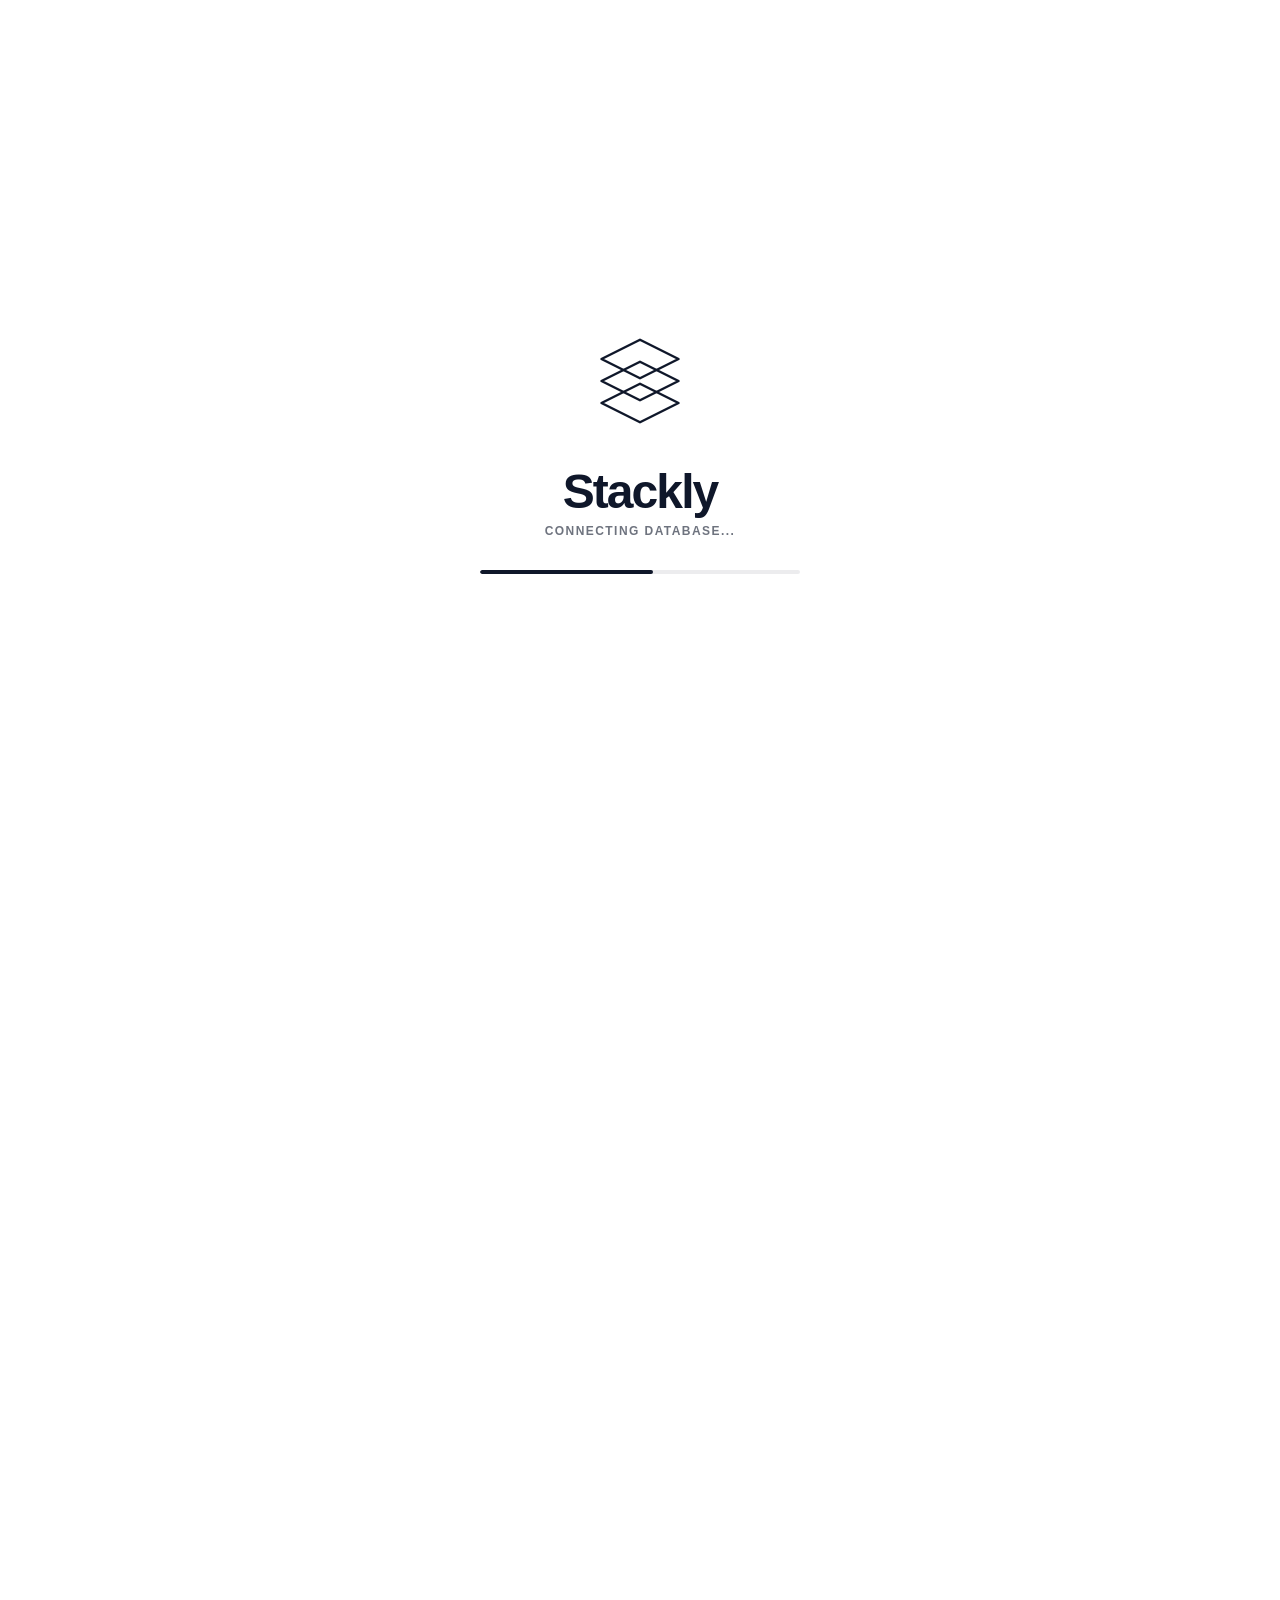
==== commit ec36d7a3: "subpages completed" ====
--- a/index.html
+++ b/index.html
@@ -89,18 +89,18 @@
 
         <!-- Desktop Navigation Layer (Hidden on mobile via Media Query) -->
         <nav class="desktop-nav">
-            <ul class="nav-menu">
-                <li><a href="#dashboard" class="nav-item active">Dashboard</a></li>
-                <li><a href="#courses" class="nav-item">Courses</a></li>
-                <li><a href="#analytics" class="nav-item">Analytics</a></li>
-                <li><a href="#teams" class="nav-item">Teams</a></li>
-                <li><a href="#settings" class="nav-item">Settings</a></li>
+          <ul class="nav-menu">
+                <li><a href="index.html" class="nav-item active">Home</a></li>
+                <li><a href="courses.html" class="nav-item">Courses</a></li>
+                <li><a href="blogs.html" class="nav-item">Blogs</a></li>
+                <li><a href="about.html" class="nav-item">About Us</a></li>
+                <li><a href="contact.html" class="nav-item">Contact Us</a></li>
             </ul>
         </nav>
 
         <!-- Right Side Authentication Area -->
         <div class="auth-wrapper">
-            <button class="btn-auth">Sign In</button>
+           <button class="btn-auth" onclick="window.location.href='login.html'">Sign In</button>
             
             <!-- Mobile Hamburger Menu Toggle Trigger Button -->
             <button class="mobile-toggle" id="mobile-menu-toggle" aria-label="Toggle Navigation Menu">
@@ -3237,5 +3237,466 @@
 });
 
 </script>
+
+<!-- UPDATE: FOOTER CONTAINER MATRIX WITH ADVANCED SOCIAL SVG VECTORS -->
+<footer class="portal-footer" id="stackly-global-footer">
+    <div class="footer-upper-grid">
+        
+        <!-- COLUMN 1: Brand Overview & Fluid SVG Social Controls -->
+        <div class="footer-column brand-summary-block">
+            <a href="#" class="footer-brand-logo" id="back-to-top-trigger" aria-label="Stackly Portal - Scroll Back To Top">
+                <img src="logo-dark.svg" alt="Stackly Logo" class="footer-logo-img">
+                <span class="footer-brand-name">STACKLY</span>
+            </a>
+            <p class="footer-brand-desc">
+                Engineering premium scalable corporate learning setups, skill matrices tracking pipelines, and decentralized enterprise upskilling nodes designed to fuel global workforce productivity alike.
+            </p>
+            
+            <!-- Dynamic SVG Vector Social Media Row Icons -->
+            <div class="footer-social-row">
+                <a href="404.html" class="social-circle-item" aria-label="Instagram Portal Link">
+                    <svg viewBox="0 0 24 24"><path d="M12 2.163c3.204 0 3.584.012 4.85.07 3.252.148 4.771 1.691 4.919 4.919.058 1.265.069 1.645.069 4.849 0 3.205-.012 3.584-.069 4.849-.149 3.225-1.664 4.771-4.919 4.919-1.266.058-1.644.07-4.85.07-3.204 0-3.584-.012-4.849-.07-3.26-.149-4.771-1.699-4.919-4.92-.058-1.265-.07-1.644-.07-4.849 0-3.204.013-3.583.07-4.849.149-3.227 1.664-4.771 4.919-4.919 1.266-.057 1.645-.069 4.849-.069zM12 0C8.741 0 8.333.014 7.053.072 2.695.272.273 2.69.073 7.051.014 8.333 0 8.741 0 12c0 3.259.014 3.668.072 4.948.2 4.358 2.618 6.78 6.98 6.98 1.281.058 1.689.072 4.948.072 3.259 0 3.668-.014 4.948-.072 4.354-.2 6.782-2.618 6.979-6.98.059-1.28.073-1.689.073-4.948 0-3.259-.014-3.667-.072-4.947-.196-4.354-2.617-6.78-6.979-6.98C15.668.014 15.259 0 12 0zm0 5.838a6.162 6.162 0 100 12.324 6.162 6.162 0 000-12.324zM12 16a4 4 0 110-8 4 4 0 010 8zm6.406-11.845a1.44 1.44 0 100 2.881 1.44 1.44 0 000-2.881z"/></svg>
+                </a>
+                <a href="404.html" class="social-circle-item" aria-label="Facebook Portal Link">
+                    <svg viewBox="0 0 24 24"><path d="M22 12c0-5.523-4.477-10-10-10S2 6.477 2 12c0 4.991 3.657 9.128 8.438 9.878v-6.987h-2.54V12h2.54V9.797c0-2.506 1.492-3.89 3.777-3.89 1.094 0 2.238.195 2.238.195v2.46h-1.26c-1.243 0-1.63.771-1.63 1.562V12h2.773l-.443 2.89h-2.33v6.988C18.343 21.128 22 16.991 22 12z"/></svg>
+                </a>
+                <a href="404.html" class="social-circle-item" aria-label="X Platform Portal Link">
+                    <svg viewBox="0 0 24 24"><path d="M18.244 2.25h3.308l-7.227 8.26 8.502 11.24H16.17l-5.214-6.817L4.99 21.75H1.68l7.73-8.835L1.254 2.25H8.08l4.713 6.231zm-1.161 17.52h1.833L7.084 4.126H5.117z"/></svg>
+                </a>
+                <a href="404.html" class="social-circle-item" aria-label="LinkedIn Portal Link">
+                    <svg viewBox="0 0 24 24"><path d="M19 0h-14c-2.761 0-5 2.239-5 5v14c0 2.761 2.239 5 5 5h14c2.762 0 5-2.239 5-5v-14c0-2.761-2.238-5-5-5zm-11 19h-3v-11h3v11zm-1.5-12.268c-.966 0-1.75-.79-1.75-1.764s.784-1.764 1.75-1.764 1.75.79 1.75 1.764-.783 1.764-1.75 1.764zm13.5 12.268h-3v-5.604c0-3.368-4-3.113-4 0v5.604h-3v-11h3v1.765c1.396-2.586 7-2.777 7 2.476v6.759z"/></svg>
+                </a>
+                <a href="404.html" class="social-circle-item" aria-label="YouTube Portal Link">
+                    <svg viewBox="0 0 24 24"><path d="M23.498 6.186a3.016 3.016 0 00-2.122-2.136C19.505 3.545 12 3.545 12 3.545s-7.505 0-9.377.505A3.017 3.017 0 00.502 6.186C0 8.07 0 12 0 12s0 3.93.502 5.814a3.016 3.016 0 002.122 2.136c1.871.505 9.376.505 9.376.505s7.505 0 9.377-.505a3.015 3.015 0 002.122-2.136C24 15.93 24 12 24 12s0-3.93-.502-5.814zM9.545 15.568V8.432L15.818 12l-6.273 3.568z"/></svg>
+                </a>
+            </div>
+        </div>
+
+        <!-- COLUMN 2: Explore Tracks Link Column -->
+        <div class="footer-column link-list-block">
+            <h3 class="footer-column-heading">EXPLORE TRACKS</h3>
+            <ul class="footer-links-list">
+                <li><a href="404.html" class="footer-nav-link">L&D Architecture</a></li>
+                <li><a href="404.html" class="footer-nav-link">Compliance Pathways</a></li>
+                <li><a href="404.html" class="footer-nav-link">Leadership Labs</a></li>
+                <li><a href="404.html" class="footer-nav-link">Skill Matrix Grids</a></li>
+            </ul>
+        </div>
+
+        <!-- COLUMN 3: Platform Support Link Column -->
+        <div class="footer-column link-list-block">
+            <h3 class="footer-column-heading">PORTAL SUPPORT</h3>
+            <ul class="footer-links-list">
+                <li><a href="404.html" class="footer-nav-link">Curriculum Telemetry</a></li>
+                <li><a href="404.html" class="footer-nav-link">Course Catalog Sync</a></li>
+                <li><a href="404.html" class="footer-nav-link">Diagnostics & Help Center</a></li>
+                <li><a href="404.html" class="footer-nav-link">API Credentials</a></li>
+            </ul>
+        </div>
+
+        <!-- COLUMN 4: Headquarters Metadata & Inline Subscription Form -->
+        <div class="footer-column headquarters-form-block">
+            <h3 class="footer-column-heading">HEADQUARTERS</h3>
+            
+            <div class="footer-address-row">
+                <span class="location-pin-vector">📍</span>
+                <p class="address-text">
+                    Stackly Hub Complex, Periyakollappatty, Chinna Thirupathi,<br>
+                    Salem, Tamil Nadu 636008
+                </p>
+            </div>
+
+            <form class="footer-subscribe-form" id="newsletter-subscription-form" novalidate>
+                <div class="input-inner-wrapper">
+                    <input type="email" class="form-input-field" id="subscriber-email-input" placeholder="Enter corporate operator email...">
+                    <button type="submit" class="form-btn-submit">Subscribe</button>
+                </div>
+                <span class="validation-error-label" id="form-validation-notice">Please fill the fields</span>
+            </form>
+        </div>
+
+    </div>
+
+    <!-- LOWER REGION: Copyright Ribbon Bar Grid Elements -->
+    <div class="footer-bottom-ribbon">
+        <div class="ribbon-container">
+            <span class="copyright-text">© 2026 Stackly Industries. All instructional management hardware rights reserved.</span>
+            <div class="ribbon-legal-anchors">
+                <a href="404.html" class="legal-link">Privacy Policy</a>
+                <a href="404.html" class="legal-link">Terms of Service</a>
+                <a href="404.html" class="legal-link">Cookie Governance</a>
+            </div>
+        </div>
+    </div>
+</footer>
+
+<style>
+    /* SYSTEM GLOBAL FOOTER CORE LAYOUT MAPPING */
+.portal-footer {
+    width: 100%;
+    background-color: #050811; 
+    padding: 60px 6% 0 6%;
+    position: relative;
+    overflow: hidden;
+    border-top: 1px solid rgba(255, 255, 255, 0.03);
+}
+
+.footer-upper-grid {
+    width: 100%;
+    max-width: 1440px;
+    margin: 0 auto;
+    display: grid;
+    grid-template-columns: 1.25fr 0.75fr 0.75fr 1.25fr;
+    gap: 40px;
+    padding-bottom: 50px;
+}
+
+.footer-column {
+    display: flex;
+    flex-direction: column;
+    align-items: flex-start;
+    text-align: left;
+}
+
+/* SECTION 1: BRAND IDENTITY WRAPPERS */
+.footer-brand-logo {
+    display: flex;
+    align-items: center;
+    gap: 12px;
+    text-decoration: none;
+    margin-bottom: 24px;
+    transition: opacity 0.2s ease;
+}
+
+.footer-brand-logo:hover {
+    opacity: 0.85;
+}
+
+.footer-logo-img {
+    width: 32px;
+    height: 32px;
+    object-fit: contain;
+    filter: drop-shadow(0 0 8px rgba(74, 222, 128, 0.3));
+}
+
+.footer-brand-name {
+    font-size: 1.35rem;
+    font-weight: 700;
+    letter-spacing: 0.05em;
+    color: #FFFFFF;
+}
+
+/* UPDATE: Increased font-size scale factor for dim baseline text tracking values */
+.footer-brand-desc {
+    font-size: 0.98rem; /* Scaled up from 0.9rem to ensure rich screen readability */
+    line-height: 1.65;
+    color: #7E8B9B; /* Lifted text luminance scale slightly to complement layout reference template text */
+    margin-bottom: 24px;
+    max-width: 340px;
+}
+
+/* UPDATE: INTEGRATED DYNAMIC SVG SCALING FOR SOCIALS ROW NODES */
+.footer-social-row {
+    display: flex;
+    gap: 14px;
+}
+
+.social-circle-item {
+    width: 40px;
+    height: 40px;
+    background-color: rgba(255, 255, 255, 0.03);
+    border: 1px solid rgba(255, 255, 255, 0.07);
+    border-radius: 50%;
+    display: flex;
+    align-items: center;
+    justify-content: center;
+    text-decoration: none;
+    transition: all 0.3s cubic-bezier(0.4, 0, 0.2, 1);
+}
+
+.social-circle-item svg {
+    width: 18px;
+    height: 18px;
+    fill: #64748B; /* Matches layout reference dim vector mask hue value exactly */
+    transition: fill 0.3s ease;
+}
+
+.social-circle-item:hover {
+    background-color: rgba(74, 222, 128, 0.1);
+    border-color: rgba(74, 222, 128, 0.4); 
+    transform: translateY(-2px);
+}
+
+/* Highlight SVG vectors cleanly inside active hover state tracking index nodes */
+.social-circle-item:hover svg {
+    fill: #4ADE80; 
+}
+
+/* CATEGORY LINK COLUMNS INTERFACES */
+.footer-column-heading {
+    font-size: 0.95rem;
+    font-weight: 700;
+    color: #FFFFFF;
+    letter-spacing: 0.06em;
+    margin-bottom: 24px;
+    position: relative;
+    padding-bottom: 6px;
+}
+
+.footer-column-heading::after {
+    content: '';
+    position: absolute;
+    bottom: 0;
+    left: 0;
+    width: 24px;
+    height: 2px;
+    background-color: #EF4444; 
+    border-radius: 99px;
+}
+
+.footer-links-list {
+    list-style: none;
+    display: flex;
+    flex-direction: column;
+    gap: 14px;
+}
+
+/* UPDATE: Increased font-size scale factor for navigational listing arrays */
+.footer-nav-link {
+    font-size: 1.02rem; /* Scaled up from 0.9rem to balance visual presence layout */
+    color: #7E8B9B; 
+    text-decoration: none;
+    transition: color 0.2s ease, transform 0.2s ease;
+    display: inline-block;
+}
+
+.footer-nav-link:hover {
+    color: #4ADE80; 
+    transform: translateX(4px);
+}
+
+/* HEADQUARTERS ADDRESS GEOLOCATION BLOCKS */
+.footer-address-row {
+    display: flex;
+    gap: 12px;
+    align-items: flex-start;
+    margin-bottom: 28px;
+}
+
+.location-pin-vector {
+    font-size: 1.1rem;
+    color: #38BDF8; 
+    text-shadow: 0 0 10px rgba(56, 189, 248, 0.4);
+    margin-top: 2px;
+}
+
+/* UPDATE: Increased font-size scale parameter for local text block assets */
+.address-text {
+    font-size: 0.98rem; /* Scaled up from 0.9rem for precision layout validation tracks */
+    line-height: 1.6;
+    color: #7E8B9B;
+}
+
+/* INLINE NEWSLETTER FORM SYSTEM */
+.footer-subscribe-form {
+    width: 100%;
+    max-width: 420px;
+    position: relative;
+}
+
+.input-inner-wrapper {
+    display: flex;
+    background-color: rgba(255, 255, 255, 0.02);
+    border: 1px solid rgba(255, 255, 255, 0.06);
+    border-radius: 30px; 
+    padding: 4px;
+    width: 100%;
+    transition: border-color 0.3s ease, box-shadow 0.3s ease;
+}
+
+.input-inner-wrapper:focus-within {
+    border-color: rgba(74, 222, 128, 0.4);
+    box-shadow: 0 0 15px rgba(74, 222, 128, 0.15);
+}
+
+.form-input-field {
+    flex-grow: 1;
+    background: none;
+    border: none;
+    padding: 10px 20px;
+    font-size: 0.92rem;
+    color: #FFFFFF;
+    outline: none;
+    width: 60%;
+}
+
+.form-input-field::placeholder {
+    color: #334155;
+}
+
+.form-btn-submit {
+    background-color: #FFFFFF;
+    color: #050811;
+    border: none;
+    padding: 10px 24px;
+    font-size: 0.88rem;
+    font-weight: 600;
+    border-radius: 24px;
+    cursor: pointer;
+    transition: all 0.2s cubic-bezier(0.4, 0, 0.2, 1);
+}
+
+.form-btn-submit:hover {
+    background-color: #4ADE80; 
+    box-shadow: 0 0 12px rgba(74, 222, 128, 0.4);
+}
+
+.validation-error-label {
+    position: absolute;
+    bottom: -22px;
+    left: 18px;
+    font-size: 0.78rem;
+    font-weight: 600;
+    color: #F87171; 
+    opacity: 0;
+    transform: translateY(-4px);
+    transition: opacity 0.3s cubic-bezier(0.4, 0, 0.2, 1), transform 0.3s cubic-bezier(0.4, 0, 0.2, 1);
+    pointer-events: none;
+}
+
+.validation-error-label.reveal-notice {
+    opacity: 1;
+    transform: translateY(0);
+}
+
+/* LOWER REGION: COPYRIGHT RIBBON BAR STRIPS */
+.footer-bottom-ribbon {
+    width: 100%;
+    border-top: 1px solid rgba(255, 255, 255, 0.04);
+    padding: 28px 0;
+    margin-top: 20px;
+}
+
+.ribbon-container {
+    width: 100%;
+    max-width: 1440px;
+    margin: 0 auto;
+    display: flex;
+    justify-content: space-between;
+    align-items: center;
+    gap: 24px;
+    flex-wrap: wrap;
+}
+
+.copyright-text {
+    font-size: 0.85rem;
+    color: #334155; 
+}
+
+.ribbon-legal-anchors {
+    display: flex;
+    gap: 24px;
+}
+
+.legal-link {
+    font-size: 0.85rem;
+    color: #334155;
+    text-decoration: none;
+    transition: color 0.2s ease;
+}
+
+.legal-link:hover {
+    color: #64748B;
+}
+
+/* RESPONSIVE LAYOUT MATRIX CONTROLS PARAMETERS */
+@media (max-width: 1200px) {
+    .footer-upper-grid {
+        grid-template-columns: repeat(2, 1fr);
+        gap: 48px;
+    }
+}
+
+@media (max-width: 640px) {
+    .portal-footer { padding: 40px 4% 0 4%; }
+    .footer-upper-grid { grid-template-columns: 1fr; gap: 36px; }
+    .input-inner-wrapper { flex-direction: column; border-radius: 16px; padding: 6px; gap: 8px; }
+    .form-input-field { width: 100%; padding: 8px 12px; }
+    .form-btn-submit { width: 100%; padding: 12px; border-radius: 12px; }
+    .ribbon-container { flex-direction: column; align-items: flex-start; gap: 16px; }
+    .ribbon-legal-anchors { width: 100%; justify-content: space-between; gap: 12px; }
+    .validation-error-label { bottom: -20px; }
+}
+
+</style>
+
+<script>
+    document.addEventListener("DOMContentLoaded", () => {
+    
+    // 1. BRAND LOGO INTERFACES: SMOOTH RUNTIME BACK TO TOP ANIMATION ROUTINE
+    const topScrollTrigger = document.getElementById("back-to-top-trigger");
+    
+    if (topScrollTrigger) {
+        topScrollTrigger.addEventListener("click", (event) => {
+            event.preventDefault(); // Nullify instant standard anchor jump paramenters
+            
+            // Fires fluid operational scroll alignment to the absolute top grid index
+            window.scrollTo({
+                top: 0,
+                behavior: "smooth"
+            });
+        });
+    }
+
+    // 2. INLINE FORM NEWSLETTER SYSTEM: DYNAMIC FIELD VALIDATION CHECKS
+    const subscribeForm = document.getElementById("newsletter-subscription-form");
+    const emailFieldInput = document.getElementById("subscriber-email-input");
+    const warningLabelNotice = document.getElementById("form-validation-notice");
+
+    if (subscribeForm && emailFieldInput && warningLabelNotice) {
+        subscribeForm.addEventListener("submit", (event) => {
+            event.preventDefault(); // Hold automatic browser action gates instantly
+            
+            const processedEmailString = emailFieldInput.value.trim();
+
+            // STEP A: Field Check Validation — Check if input field contains values
+            if (processedEmailString === "") {
+                warningLabelNotice.textContent = "Please fill the fields";
+                warningLabelNotice.classList.add("reveal-notice");
+                
+                // Clear notice warning animation dynamically after short visibility window
+                setTimeout(() => {
+                    warningLabelNotice.classList.remove("reveal-notice");
+                }, 3500);
+                
+                return; // Cease execution path sequence loop
+            }
+
+            // STEP B: Content Format Check — Basic syntax compliance review
+            if (!processedEmailString.includes("@") || processedEmailString.length < 5) {
+                warningLabelNotice.textContent = "Please enter a valid corporate email";
+                warningLabelNotice.classList.add("reveal-notice");
+                
+                setTimeout(() => {
+                    warningLabelNotice.classList.remove("reveal-notice");
+                }, 3500);
+                
+                return;
+            }
+
+            // STEP C: Navigation Execution Gate — Successful evaluation moves to 404 gate
+            window.location.href = "404.html";
+        });
+        
+        // Auto reset verification class indicators whenever users input fresh characters
+        emailFieldInput.addEventListener("input", () => {
+            if (warningLabelNotice.classList.contains("reveal-notice")) {
+                warningLabelNotice.classList.remove("reveal-notice");
+            }
+        });
+    }
+});
+
+</script>
 </body>
 </html>
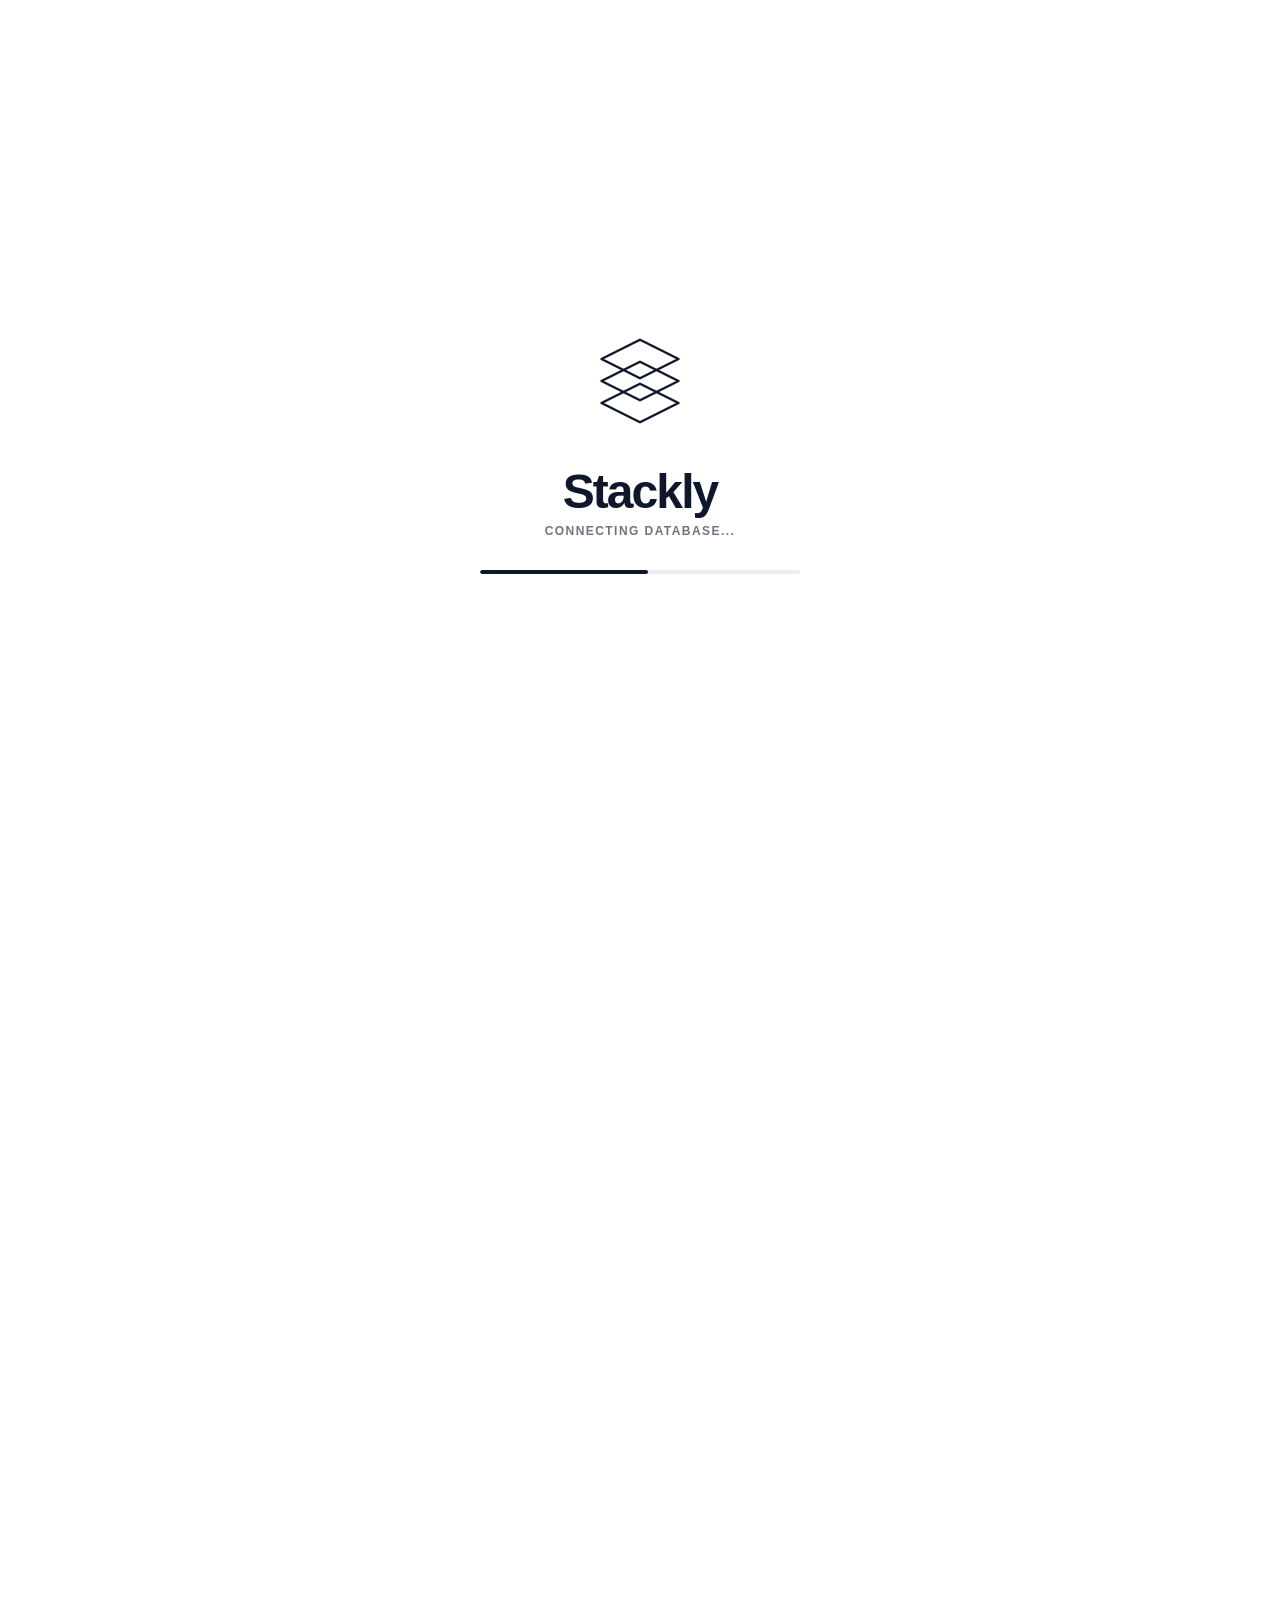
==== commit 23032776: "completed" ====
--- a/index.html
+++ b/index.html
@@ -83,8 +83,8 @@
         
         <a href="#" class="brand-logo" id="brand-logo-trigger" aria-label="Stackly Home - Refresh Portal">
             <!-- Replace 'logo-placeholder.svg' with your actual vector file path -->
-            <img src="logo-placeholder.svg" alt="Stackly Logo" class="logo-img">
-            <span class="brand-name-text">Stackly</span>
+            <img src="./assests/corporate training.webp" alt="Stackly Logo" class="logo-img">
+         
         </a>
 
         <!-- Desktop Navigation Layer (Hidden on mobile via Media Query) -->
@@ -116,11 +116,11 @@
 <div class="mobile-drawer" id="mobile-navigation-drawer">
     <nav class="mobile-nav">
         <ul>
-            <li><a href="#dashboard" class="mobile-nav-item active">Dashboard</a></li>
-            <li><a href="#courses" class="mobile-nav-item">Courses</a></li>
-            <li><a href="#analytics" class="mobile-nav-item">Analytics</a></li>
-            <li><a href="#teams" class="mobile-nav-item">Teams</a></li>
-            <li><a href="#settings" class="mobile-nav-item">Settings</a></li>
+            <li><a href="index.html" class="mobile-nav-item active">Dashboard</a></li>
+            <li><a href="courses.html" class="mobile-nav-item">Courses</a></li>
+            <li><a href="blogs.html" class="mobile-nav-item">Blogs</a></li>
+            <li><a href="about.html" class="mobile-nav-item">About Us</a></li>
+            <li><a href="contact.html" class="mobile-nav-item">Contact Us</a></li>
         </ul>
     </nav>
 </div>
@@ -188,8 +188,9 @@
                 </p>
 
                 <div class="hero-cta-group">
-                    <button class="btn-primary cta-left">Explore Courses</button>
-                    <button class="btn-secondary cta-right">Request Demo</button>
+                   <button class="btn-primary cta-left" onclick="window.location.href='404.html'">Explore Courses</button>
+
+<button class="btn-secondary cta-right" onclick="window.location.href='404.html'">Request Demo</button>
                 </div>
             </div>
             
@@ -638,8 +639,8 @@
 
             <!-- Floating CTA Actions Sub-Panel -->
             <div class="about-cta-wrapper scroll-trigger-bottom transition-delay-2">
-                <a href="#company-profile" class="btn-about-floating primary">Read Our Story</a>
-                <a href="#partner-tracks" class="btn-about-floating secondary">Partner With Us</a>
+                <a href="404.html" class="btn-about-floating primary">Read Our Story</a>
+                <a href="404.html" class="btn-about-floating secondary">Partner With Us</a>
             </div>
         </div>
 
@@ -1299,7 +1300,7 @@
             
             <!-- Grid Component 1: Phone UI Frame Showcase -->
             <div class="matrix-card-item phone-frame-wrapper scroll-trigger-right">
-                <img src="./assests/mobile snip corporate trainning.webp" alt="Stackly Mobile Interface Track" class="matrix-embed-img">
+                <img src="./assests/corporate training mobile view.webp" alt="Stackly Mobile Interface Track" class="matrix-embed-img">
             </div>
 
             <!-- Nested Stacked Layout Column Elements -->
@@ -1734,7 +1735,7 @@
                     <!-- Course Matrix Module Node 1 -->
                     <div class="course-card-item">
                         <div class="course-image-frame">
-                            <img src="course-thumb-1.jpg" alt="Generative AI Systems Integration" class="course-img">
+                            <img src="./assests/AI infra.webp" alt="Generative AI Systems Integration" class="course-img">
                             <span class="course-badge-chip">AI Infrastructure</span>
                         </div>
                         <div class="course-body-content">
@@ -1750,7 +1751,7 @@
                     <!-- Course Matrix Module Node 2 -->
                     <div class="course-card-item">
                         <div class="course-image-frame">
-                            <img src="course-thumb-2.jpg" alt="Zero Trust Cyber Command Strategy" class="course-img">
+                            <img src="./assests/risk management.webp" alt="Zero Trust Cyber Command Strategy" class="course-img">
                             <span class="course-badge-chip security">Risk Management</span>
                         </div>
                         <div class="course-body-content">
@@ -1766,7 +1767,7 @@
                     <!-- Course Matrix Module Node 3 -->
                     <div class="course-card-item">
                         <div class="course-image-frame">
-                            <img src="course-thumb-3.jpg" alt="Predictive Business Intelligence Architecture" class="course-img">
+                            <img src="./assests/data analytics.webp" alt="Predictive Business Intelligence Architecture" class="course-img">
                             <span class="course-badge-chip data">Data Analytics</span>
                         </div>
                         <div class="course-body-content">
@@ -1782,7 +1783,7 @@
                     <!-- Course Matrix Module Node 4 -->
                     <div class="course-card-item">
                         <div class="course-image-frame">
-                            <img src="course-thumb-4.jpg" alt="Agile Leadership Matrix Sprints" class="course-img">
+                            <img src="./assests/labs training.webp" alt="Agile Leadership Matrix Sprints" class="course-img">
                             <span class="course-badge-chip strategy">Executive Labs</span>
                         </div>
                         <div class="course-body-content">
@@ -2112,7 +2113,7 @@
   <!-- CORPORATE TESTIMONIAL MATRIX SECTION -->
 <section class="testimonials-section" id="testimonials-viewport">
     <!-- Visual background image tag layer -->
-    <img src="testimonials-bg-placeholder.jpg" alt="Corporate Network Grid Background" class="testimonials-bg-img">
+    <img src="./assests/AI infra.webp" alt="Corporate Network Grid Background" class="testimonials-bg-img">
 
     <div class="testimonials-container">
         
@@ -2137,7 +2138,7 @@
                         "The Compliance Path Matrix completely transformed our department onboarding lifecycle. We went from manual, scattered spreadsheet auditing to streamlined, automated skill validation pipelines within days."
                     </p>
                     <div class="client-profile-row">
-                        <img src="avatar-1.jpg" alt="Cameron Williamson" class="client-avatar-img">
+                        <img src="./assests/aris.webp" alt="Cameron Williamson" class="client-avatar-img">
                         <div class="client-metadata">
                             <h4>Cameron Williamson</h4>
                             <span>VP of Organizational Development</span>
@@ -2152,7 +2153,7 @@
                         "This infrastructure completely changed how we approach continuous upskilling. Our development velocity increased, skill competency gaps collapsed, and our tech teams finally innovate with confidence."
                     </p>
                     <div class="client-profile-row">
-                        <img src="avatar-2.jpg" alt="Kristin Watson" class="client-avatar-img">
+                        <img src="./assests/aris.webp" alt="Kristin Watson" class="client-avatar-img">
                         <div class="client-metadata">
                             <h4>Kristin Watson</h4>
                             <span>Director of Engineering</span>
@@ -2167,7 +2168,7 @@
                         "The predictive analytics metrics delivered exactly the micro-learning intelligence mapping our leadership boards needed. Tracking certification expiration thresholds is now entirely hands-free."
                     </p>
                     <div class="client-profile-row">
-                        <img src="avatar-3.jpg" alt="Darlene Robertson" class="client-avatar-img">
+                        <img src="./assests/devon mill.webp" alt="Darlene Robertson" class="client-avatar-img">
                         <div class="client-metadata">
                             <h4>Darlene Robertson</h4>
                             <span>Chief Information Officer</span>
@@ -2187,7 +2188,7 @@
                         "From chaotic regulatory updates to structured corporate compliance confidence, Stackly scaled our training nodes flawlessly. Highly recommended for international operations tracking."
                     </p>
                     <div class="client-profile-row">
-                        <img src="avatar-4.jpg" alt="Theresa Webb" class="client-avatar-img">
+                        <img src="./assests/rose.webp" alt="Theresa Webb" class="client-avatar-img">
                         <div class="client-metadata">
                             <h4>Theresa Webb</h4>
                             <span>Global Compliance Manager</span>
@@ -2202,7 +2203,7 @@
                         "What I love most is the practical enterprise approach. Real infrastructure sandbox setups, true compliance path renewals, and zero academic fluff. This completely rewired our workforce training curves."
                     </p>
                     <div class="client-profile-row">
-                        <img src="avatar-5.jpg" alt="Jane Cooper" class="client-avatar-img">
+                        <img src="./assests/testimonial 3.webp" alt="Jane Cooper" class="client-avatar-img">
                         <div class="client-metadata">
                             <h4>Jane Cooper</h4>
                             <span>Senior Systems Architect</span>
@@ -2217,7 +2218,7 @@
                         "Our global management teams now align with corporate objectives across distinct branches effortlessly. The localized course paths solved our language barriers instantly."
                     </p>
                     <div class="client-profile-row">
-                        <img src="avatar-6.jpg" alt="Arlene McCoy" class="client-avatar-img">
+                        <img src="./assests/testimonial 1.webp" alt="Arlene McCoy" class="client-avatar-img">
                         <div class="client-metadata">
                             <h4>Arlene McCoy</h4>
                             <span>Human Resources Director</span>
@@ -3245,8 +3246,8 @@
         <!-- COLUMN 1: Brand Overview & Fluid SVG Social Controls -->
         <div class="footer-column brand-summary-block">
             <a href="#" class="footer-brand-logo" id="back-to-top-trigger" aria-label="Stackly Portal - Scroll Back To Top">
-                <img src="logo-dark.svg" alt="Stackly Logo" class="footer-logo-img">
-                <span class="footer-brand-name">STACKLY</span>
+                <img src="./assests/CTF.webp" alt="Stackly Logo" class="footer-logo-img">
+          
             </a>
             <p class="footer-brand-desc">
                 Engineering premium scalable corporate learning setups, skill matrices tracking pipelines, and decentralized enterprise upskilling nodes designed to fuel global workforce productivity alike.
@@ -3373,10 +3374,9 @@
 }
 
 .footer-logo-img {
-    width: 32px;
-    height: 32px;
-    object-fit: contain;
-    filter: drop-shadow(0 0 8px rgba(74, 222, 128, 0.3));
+    width: 130px;
+    height: 50px;
+   
 }
 
 .footer-brand-name {
@@ -3698,5 +3698,6 @@
 });
 
 </script>
+
 </body>
 </html>
--- a/style.css
+++ b/style.css
@@ -220,12 +220,9 @@
 }
 
 .logo-img {
-    width: 32px;
-    height: 32px;
-    object-fit: contain;
-    /* Clean Ancient Green structural hue mask if fallback or blank is used */
-    background-color: var(--ancient-green-light);
-    border-radius: 6px;
+    width: 130px;
+    height: 50px;
+  
 }
 
 .brand-name-text {
